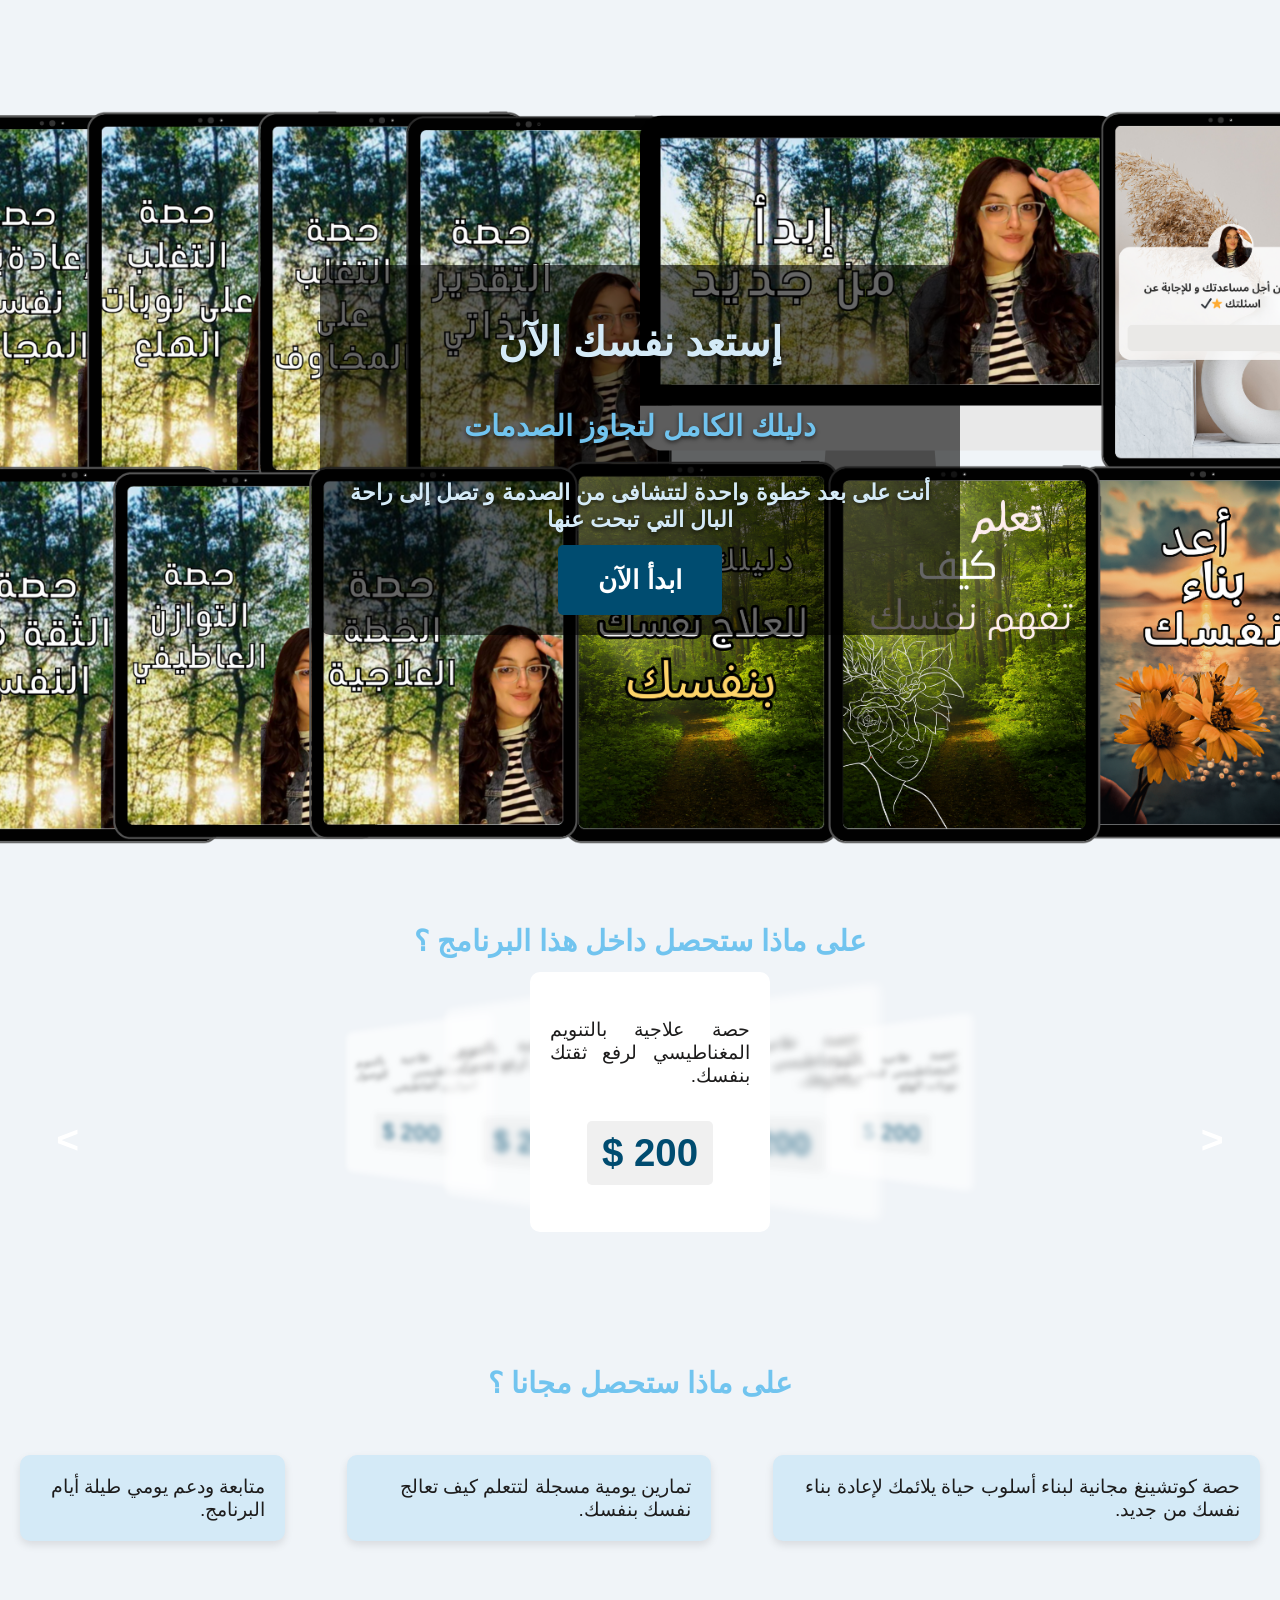
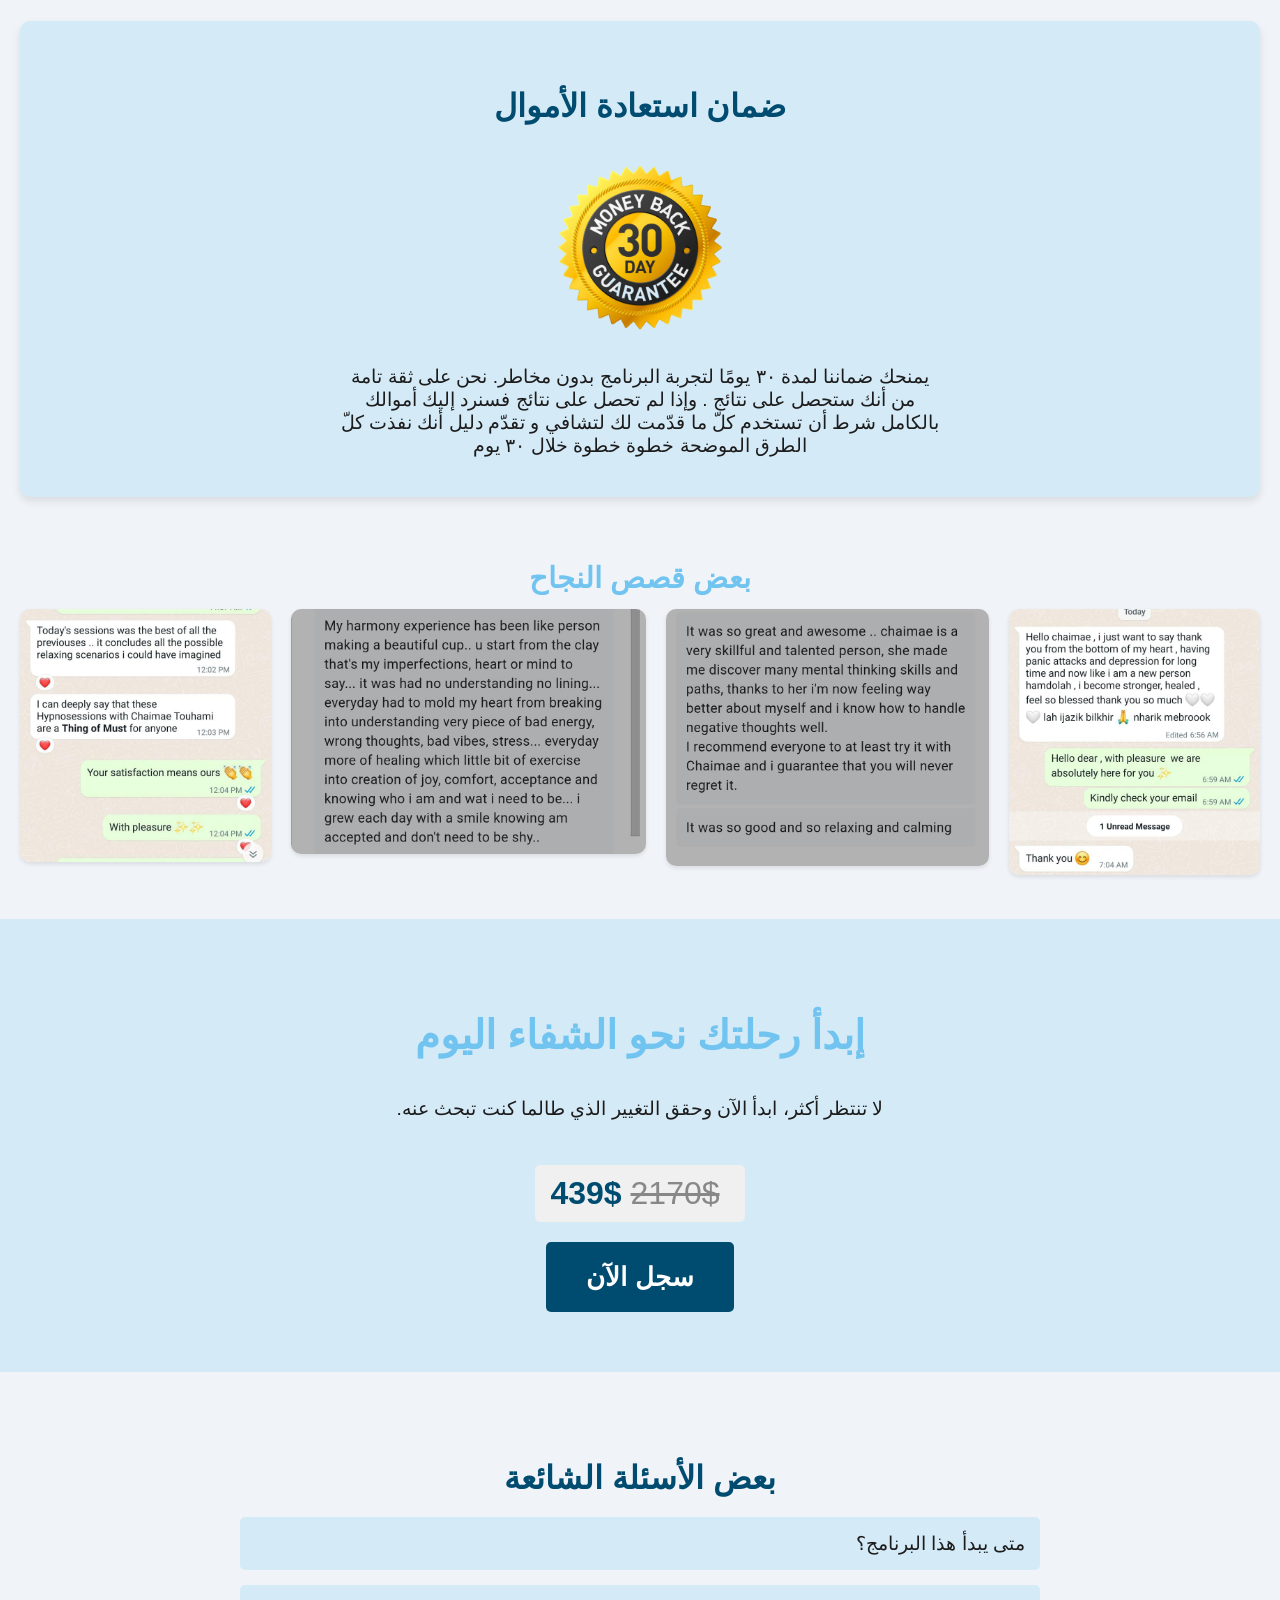
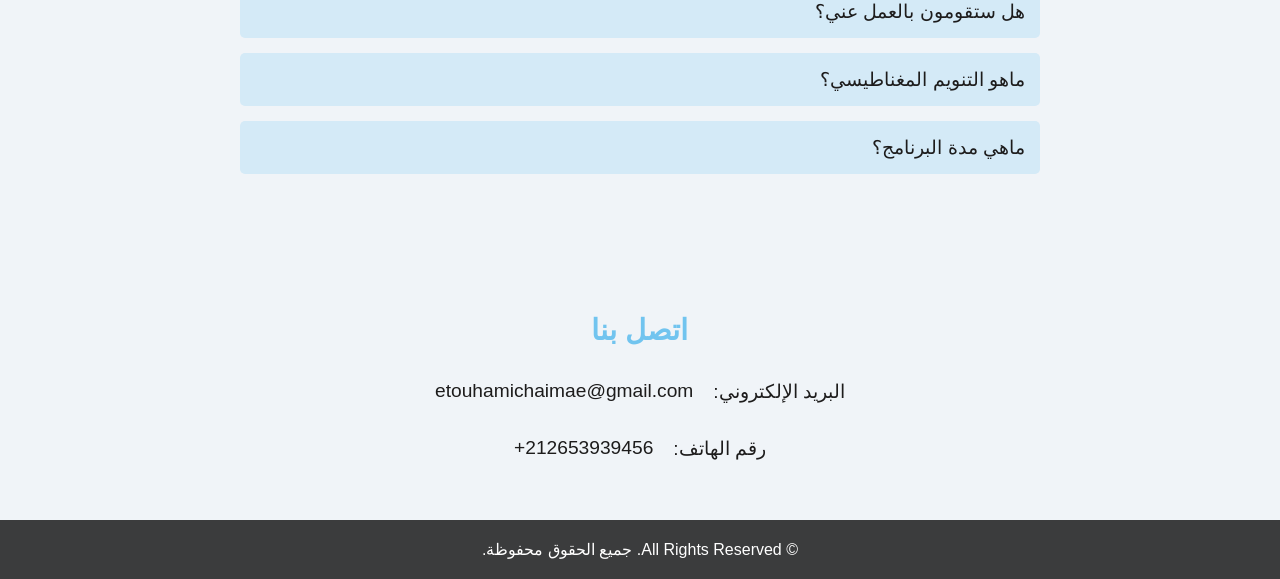
==== index.html @ 99db3d19 "Updated README with project details and live demo link and Renamed Main.html to index.html" ====
<!DOCTYPE html>
<html lang="ar">
<head>
    <meta charset="UTF-8">
    <meta name="viewport" content="width=device-width, initial-scale=1.0">
    <title>Hypnotherapy Website</title>
    <link rel="stylesheet" href="styles.css">
    <script src="script.js" defer></script>
</head>
<body>
    <!-- The Hero Section --> 
    <section  class="hero-section">
        <div class="hero-content">
            <h1>إستعد نفسك الآن</h1>
            <h2>دليلك الكامل لتجاوز الصدمات</h2>
            <h3>أنت على بعد خطوة واحدة لتتشافى من الصدمة و تصل إلى راحة البال التي تبحت عنها</h3>
            <button class="cta-button">ابدأ الآن</button>
        </div>
    </section>

    <!-- Programe Slides --> 

    <section class="content-section-slide">
        <h2>على ماذا ستحصل داخل هذا البرنامج ؟</h2>
        <div class="slider">
            <div class="item">
                <p>إستراتيجية علاجية مشخصة لك بناءا على متطلباتك و إحتياجاتك.</p>
                <div class="price-section">
                    <span class="price-value">150 $</span> 
                </div>
            </div>

            <div class="item">
                <p>تتعلم كيف تعالج نفسك بنفسك من خلال التمارين اليومية.</p>
                <div class="price-section">
                    <span class="free">200 $</span> 
                </div>
            </div>

            <div class="item">
                <p>التحرر من المشاعر السلبية و المشاكل النفسية.</p>
                <div class="price-section">
                    <span class="price-value">200 $</span> 
                </div>
            </div>

            <div class="item">
                <p>حصة علاجية بالتنويم المغناطيسي للوصول لتوازن العاطيفي.</p>
                <div class="price-section">
                    <span class="price-value">200 $</span> 
                </div>
            </div>

            <div class="item">
                <p>حصة علاجية بالتنويم المغناطيسي لرفع تقديرك الذاتي.</p>
                <div class="price-section">
                    <span class="price-value">200 $</span> 
                </div>
            </div>

            <div class="item">
                <p>حصة علاجية بالتنويم المغناطيسي لرفع ثقتك بنفسك.</p>
                <div class="price-section">
                    <span class="price-value">200 $</span> 
                </div>
            </div>

            <div class="item">
                <p>حصة علاجية بالتنويم المغناطيسي لتغلب على مخاوفك.</p>
                <div class="price-section">
                    <span class="price-value">200 $</span> 
                </div>
            </div>
 
            <div class="item">
                <p>حصة علاجية بالتنويم المغناطيسي للتغلب على نوبات الهلع.</p>
                <div class="price-section">
                    <span class="price-value">200 $</span> 
                </div>
            </div>

            <div class="item">
                <p>فهم نفسك ومشاعرك من خلال تقنية التدوين الموجه.</p>
                <div class="price-section">
                    <span class="price-value">120 $</span> 
                </div>
            </div>

            <div class="item">
                <p>زيادة وعيك الذاتي من خلال التتبع اليومي للصحتك النفسية.</p>
                <div class="price-section">
                    <span class="price-value">150 $</span> 
                </div>
            </div>

            <button id="next">&lt</button>
            <button id="prev">></button>
        </div>


    </section>

    <!-- Free giving Section  --> 
    <h2>على ماذا ستحصل مجانا ؟</h2>
    <section class="content-section">
        <div class="card">
            <div class="card-content">
                <spam>حصة كوتشينغ مجانية لبناء أسلوب حياة يلائمك لإعادة بناء نفسك من جديد.</spam>
            </div>
        </div>

        <div class="card">
            <div class="card-content">
                <spam>تمارين يومية مسجلة لتتعلم كيف تعالج نفسك بنفسك.</spam>
            </div>
        </div>

        <div class="card">
            <div class="card-content">
                <spam>متابعة ودعم يومي طيلة أيام البرنامج.</spam>
            </div>
        </div>
        
    </section>
    <script src="script.js" defer></script>

    <!-- Money Guarenty -->
    <section class="guarantee-section">
        <h2>ضمان استعادة الأموال</h2>
        <div class="guarantee-content">
            <img src="images/GuaranteeImage.png" alt="Money Back Guarantee">
            <p>يمنحك ضماننا لمدة ٣٠ يومًا لتجربة البرنامج بدون مخاطر. نحن على ثقة تامة من أنك ستحصل على نتائج . وإذا لم تحصل على نتائج فسنرد إليك أموالك بالكامل شرط أن تستخدم كلّ ما قدّمت لك لتشافي و تقدّم دليل أنك نفذت كلّ الطرق الموضحة خطوة خطوة خلال ٣٠ يوم</p>
        </div>
    </section>

    <!-- Success story section -->
    <section class="success-stories-section">
        <h2>بعض قصص النجاح</h2>
        <div class="stories-container">
            <div class="story">
                <img class="testimonial-image" src="images/Image1.jpeg" alt="Testimonial 1">
            </div>
            <div class="story">
                <img class="testimonial-image" src="images/Image2.jpeg" alt="Testimonial 2">
            </div>
            <div class="story">
                <img class="testimonial-image" src="images/Image3.jpeg" alt="Testimonial 3">
            </div>
            <div class="story">
                <img class="testimonial-image" src="images/Image4.jpeg" alt="Testimonial 4">
            </div>
        </div>
    </section>

    <!--  Call for action  Section --> 
    <section class="cta-section">
        <div class="cta-content">
            <h2>إبدأ رحلتك نحو الشفاء اليوم</h2>
            <p>لا تنتظر أكثر، ابدأ الآن وحقق التغيير الذي طالما كنت تبحث عنه.</p>
            <div class="price-section">
                <span class="original-price">2170$</span> 
                <span class="discounted-price">439$</span>
            </div>
            <button class="cta-button">سجل الآن</button>
        </div>
    </section>
    
    <!-- FaQ section -->
    <section class="faq-section">
        <h2>بعض الأسئلة الشائعة</h2>
        <aside class="faq-container">
            <div class="faq-item">
                <button class="faq-question">متى يبدأ هذا البرنامج؟</button>
                <div class="faq-answer">
                    <p>بمجرد اشتراكك معنا ستصلك معلومات الدخول لمحتوى البرنامج .</p>
                </div>
            </div>
            <div class="faq-item">
                <button class="faq-question"> هل ستقومون بالعمل عني؟</button>
                <div class="faq-answer">
                    <p> .سنساعدك على العلاج العميق والفعال وسنعطيك الخطوات والتمارين التي أنت بحاجة إليها وعليك تطبيق </p>
                </div>
            </div>
            <div class="faq-item">
                <button class="faq-question">ماهو التنويم المغناطيسي؟</button>
                <div class="faq-answer">
                    <p>أدات علاجية قوية يتم من خلالها إعادة برمجة عقلك الاواعي على العلاج العميق.</p>
                </div>
            </div>
            <div class="faq-item">
                <button class="faq-question">ماهي مدة البرنامج؟</button>
                <div class="faq-answer">
                    <p>على مدار ستة أسابيع سنعمل سويا على مساعدتك على التغلب على صدمتك النفسية إلى أن تصل إلا راحة البال و التوازن النفسي الذي تبحت عنه.
                    </p>
                </div>
            </div>
        </aside>
    </section>

    <!-- The contact informations -->
    <section class="contact-section">
        <h2>اتصل بنا</h2>
        <div class="contact-info">
            <div class="contact">
                <p>البريد الإلكتروني:</p> 
                <p>etouhamichaimae@gmail.com</p>
            </div>

            <div class="contact">
                <p> رقم الهاتف:   </p> 
                <p>    212653939456+    </p>
            </div>
        </div>
    </section>
    

    <!--  Foot page  -->
    <footer class="footer">
        <div class="footer-content">
            <p>© All Rights Reserved. جميع الحقوق محفوظة.</p>
        </div>
    </footer>
    
    
    
</body>
</html>
---- styles.css ----
:root {
    --background-light: #F0F4F8;
    --background-dark: #3B3C3D;
    --primary-light: #D4EAF7;
    --primary-dark: #00668C;
    --accent-light: #71C4EF;
    --accent-dark: #004C70;
    --text-light: #FFFFFF;
    --text-dark: #1D1C1C;
}

body {
    font-family: 'Arial', sans-serif;
    margin: 0;
    padding: 0;
    direction: rtl;
    text-align: right;
    background-color: var(--background-light);
    color: var(--text-dark);
}

.hero-section {
    background-image: url('images/HeroSectionImage.png');
    background-size: cover;
    background-position: center;
    height: 100vh;
    display: flex;
    align-items: center;
    justify-content: center;
    color: var(--text-light);
    text-shadow: 0 2px 4px rgba(0, 0, 0, 0.6);
}

.hero-content {
    max-width: 600px;
    padding: 20px;
    background: rgba(0, 0, 0, 0.6);
    border-radius: 10px;
    display: flex;
    flex-direction: column;
    align-items: center;
}

h1 {
    font-size: 2.5em;
    margin-bottom: 0.5em;
    color: var(--primary-light);
    text-align: center;
}

h2 {
    font-size: 1.8em;
    margin-bottom: 0.5em;
    color: var(--accent-light);
    text-align: center;
}

h3 {
    font-size: 1.4em;
    margin-bottom: 0.5em;
    color: var(--primary-light);
    text-align: center;
}

p {
    font-size: 1.2em;
    margin-bottom: 1em;
    color: var(--text-dark);
}

.whiteText{
    color:var(--text-light)
}

.cta-button {
    font-size: 1.2em;
    padding: 10px 20px;
    background-color: var(--primary-dark);
    border: none;
    border-radius: 5px;
    color: var(--text-light);
    cursor: pointer;
    text-decoration: none;
    transition: background-color 0.3s ease;
}

.cta-button:hover {
    background-color: var(--accent-dark);
}


/* Content section to style a basic list */
.content-section {
    padding: 40px 20px;
    background-color: var(--background-light);
    color: var(--text-dark);
    display: flex;
    justify-content: center;
    gap: 5%;
}

.content-section h2 {
    font-size: 2em;
    margin-bottom: 20px;
    color: var(--accent-dark);
}

.content-section ul {
    list-style-type: none;
    padding: 0;
}

.content-section ul li {
    font-size: 1.2em;
    margin-bottom: 10px;
    padding-left: 1.5em;
    position: relative;
}

.content-section ul li::before {
    content: '•';
    position: absolute;
    left: 0;
    color: var(--primary-dark);
    font-size: 1.5em;
}


/* Slide Section to give the slide effect to text */
.slider{
    position: relative;
    width: 100%;
    height: 370px;
    overflow: hidden;
}

.item{
    position: absolute;
    width: 200px;
    height: 220px;
    text-align: justify;
    background-color: #fff;
    border-radius: 10px;
    padding: 20px;
    transition: 0.5s;
    left: calc(50% - 110px);
    top: 0;

    display: flex;
    flex-direction: column;
    align-items: center;
    justify-content: center;
}

.price-section {
    display: flex; /* Align items in a row */
    align-items: center; /* Center vertically */
    background-color: #f0f0f0; /* Light background */
    padding: 10px 15px;
    border-radius: 5px; /* Rounded corners */
    margin-top: 15px; /* Add some space above the price */
}

.price-value {
    font-size: 1.2em;
    font-weight: bold;
    color: var(--accent-dark); 
}

.price-section.free { 
    background-color: #e0ffe0; /* A light green background for "Free" */
}

#next , #prev{
    position: absolute;
    top: 40%;
    color:#fff;
    background-color: transparent;
    border: none;
    font-size: xxx-large;
    font-family: monospace;
    font-weight: bold;
    left: 50px;
}

#next {
    left: unset;
    right: 50px;
} 


/* Card Section to make the text look like a card */
.card {
    background-color: var(--primary-light);
    border-radius: 10px;
    padding: 20px;
    margin-bottom: 20px;
    box-shadow: 0 4px 8px rgba(0, 0, 0, 0.1);
}

.card-content {
    color: var(--text-dark);
    font-size: 1.2em;
}

.card-content h3 {
    margin: 0;
    color: var(--accent-light);
    font-size: 1.5em;
}

/*   Money Guarenty back */
.guarantee-section {
    padding: 40px 20px;
    background-color: var(--primary-light);
    color: var(--text-dark);
    text-align: center;
    border-radius: 10px;
    box-shadow: 0 4px 8px rgba(0, 0, 0, 0.1);
    margin: 20px;
}

.guarantee-section h2 {
    font-size: 2em;
    margin-bottom: 20px;
    color: var(--accent-dark);
}

.guarantee-content {
    display: flex;
    flex-direction: column;
    align-items: center;
}

.guarantee-content img {
    max-width: 200px;
    margin-bottom: 20px;
}

.guarantee-content p {
    font-size: 1.2em;
    max-width: 600px;
    margin: 0 auto;
    color: var(--text-dark);
}

/*  Success stories section */
/* styles.css */
.success-stories-section {
    text-align: center;
    padding: 20px;
}

.stories-container {
    display: flex;
    justify-content: center;
    gap: 20px;
}

.testimonial-image {
    max-width: 100%;
    height: auto;
    border-radius: 10px;
    box-shadow: 0 2px 4px rgba(0, 0, 0, 0.1);
}


/* Questions section */
.faq-section {
    padding: 40px 20px;
    background-color: var(--background-light);
    color: var(--text-dark);
    margin: 20px 0;
    text-align: center;
}

.faq-section h2 {
    font-size: 2em;
    margin-bottom: 20px;
    color: var(--accent-dark);
}

.faq-container {
    display: flex;
    flex-direction: column;
    align-items: center;
}

.faq-item {
    width: 100%;
    max-width: 800px;
    margin-bottom: 10px;
}

.faq-question {
    width: 100%;
    background-color: var(--primary-light);
    color: var(--text-dark);
    border: none;
    padding: 15px;
    text-align: right;
    font-size: 1.2em;
    cursor: pointer;
    transition: background-color 0.3s;
    border-radius: 5px;
    margin-bottom: 5px;
}

.faq-question:hover {
    background-color: var(--primary-dark);
    color: var(--text-light);
}

.faq-answer {
    display: none;
    background-color: var(--background-light);
    border: 1px solid var(--primary-dark);
    border-radius: 5px;
    padding: 15px;
    text-align: right;
    font-size: 1em;
}

.faq-answer p {
    margin: 0;
}

/* Call for action Section */
.cta-section {
    background-color: var(--primary-light);
    color: var(--text-light);
    text-align: center;
    padding: 60px 20px;
    margin: 20px 0;
}

.cta-content {
    display: flex;
    flex-direction: column;
    justify-content: center;
    align-items: center;
    max-width: 800px;
    margin: 0 auto;
}

.cta-section h2 {
    font-size: 2.5em;
    margin-bottom: 20px;
    color: var(--accent-light);
}

.cta-section p {
    font-size: 1.2em;
    margin-bottom: 30px;
}

.cta-button {
    font-size: 1.6em;
    padding: 20px 40px;
    max-width: 200px;
    background-color: var(--accent-dark);
    border: none;
    border-radius: 5px;
    color: var(--text-light);
    cursor: pointer;
    transition: background-color 0.3s ease;
    text-decoration: none;
    font-weight: bold;
}

.cta-button:hover {
    background-color: var(--accent-light);
}

.price-section {
    display: inline-block; /* Place the prices side-by-side */
    font-size: 2em;
    margin-bottom: 20px;
}

.original-price {
    text-decoration: line-through; /* Strikethrough for original price */
    color: #888; /* Grey color for original price */
    margin-right: 10px;
}

.discounted-price {
    font-weight: bold;
    color: var(--accent-dark); /* Use your accent color for prominence */
}

/* Foot note */
.footer {
    background-color: var(--background-dark);
    color: var(--text-light);
    text-align: center;
    padding: 20px 0;
    position: relative;
    bottom: 0;
    width: 100%;
}

.footer-content {
    max-width: 1200px;
    margin: 0 auto;
    padding: 0 20px;
}

.footer p {
    margin: 0;
    font-size: 1em;
    color: var(--text-light);
}


/* Contct Section */

.contact-section {
    padding: 40px 20px;
    background-color: var(--background-light);
    color: var(--text-dark);
    text-align: center;
    margin: 20px 0;
}

.contact-info {
    display: flex;
    flex-direction: column;
    align-items: center;
    gap: 15px; /* Add spacing between contact details */
}

.contact-info p {
    font-size: 1.2em;
    margin-bottom: 0;
}

.contact{
    display: flex;
    flex-direction: row; 
    gap:20px;
}


@media (max-width: 768px) {

    h1 {
        font-size: 1.6em;
    }
    
    h2 {
        font-size: 1.3em;
    }
    
    h3 {
        font-size: 1em;
    }
    
    p {
        font-size: 0.8em;
    }

    #next , #prev{
        color:var(--accent-light);
        background-color: transparent;
    }

    .content-section {
        display: flex;
        flex-direction: column;
    }

    .message-container {
        display: flex;
        flex-direction: column;
    }

    .message{
        width: auto;
    }
    


    
    .hero-section {
        height: auto; /* Remove fixed height for hero section */
    }

    .hero-content {
        padding: 15px;
    }

    .card {
        margin-bottom: 15px;
    }

    .message {
        font-size: 0.8em;
    }

    .faq-question {
        font-size: 1em;
    }

    .faq-answer {
        font-size: 0.8em;
    }

    .cta-section {
        padding: 30px 10px;
    }

    .price-section {
        font-size: 1.5em;
    }

    .footer {
        padding: 5px 0;
    }
}
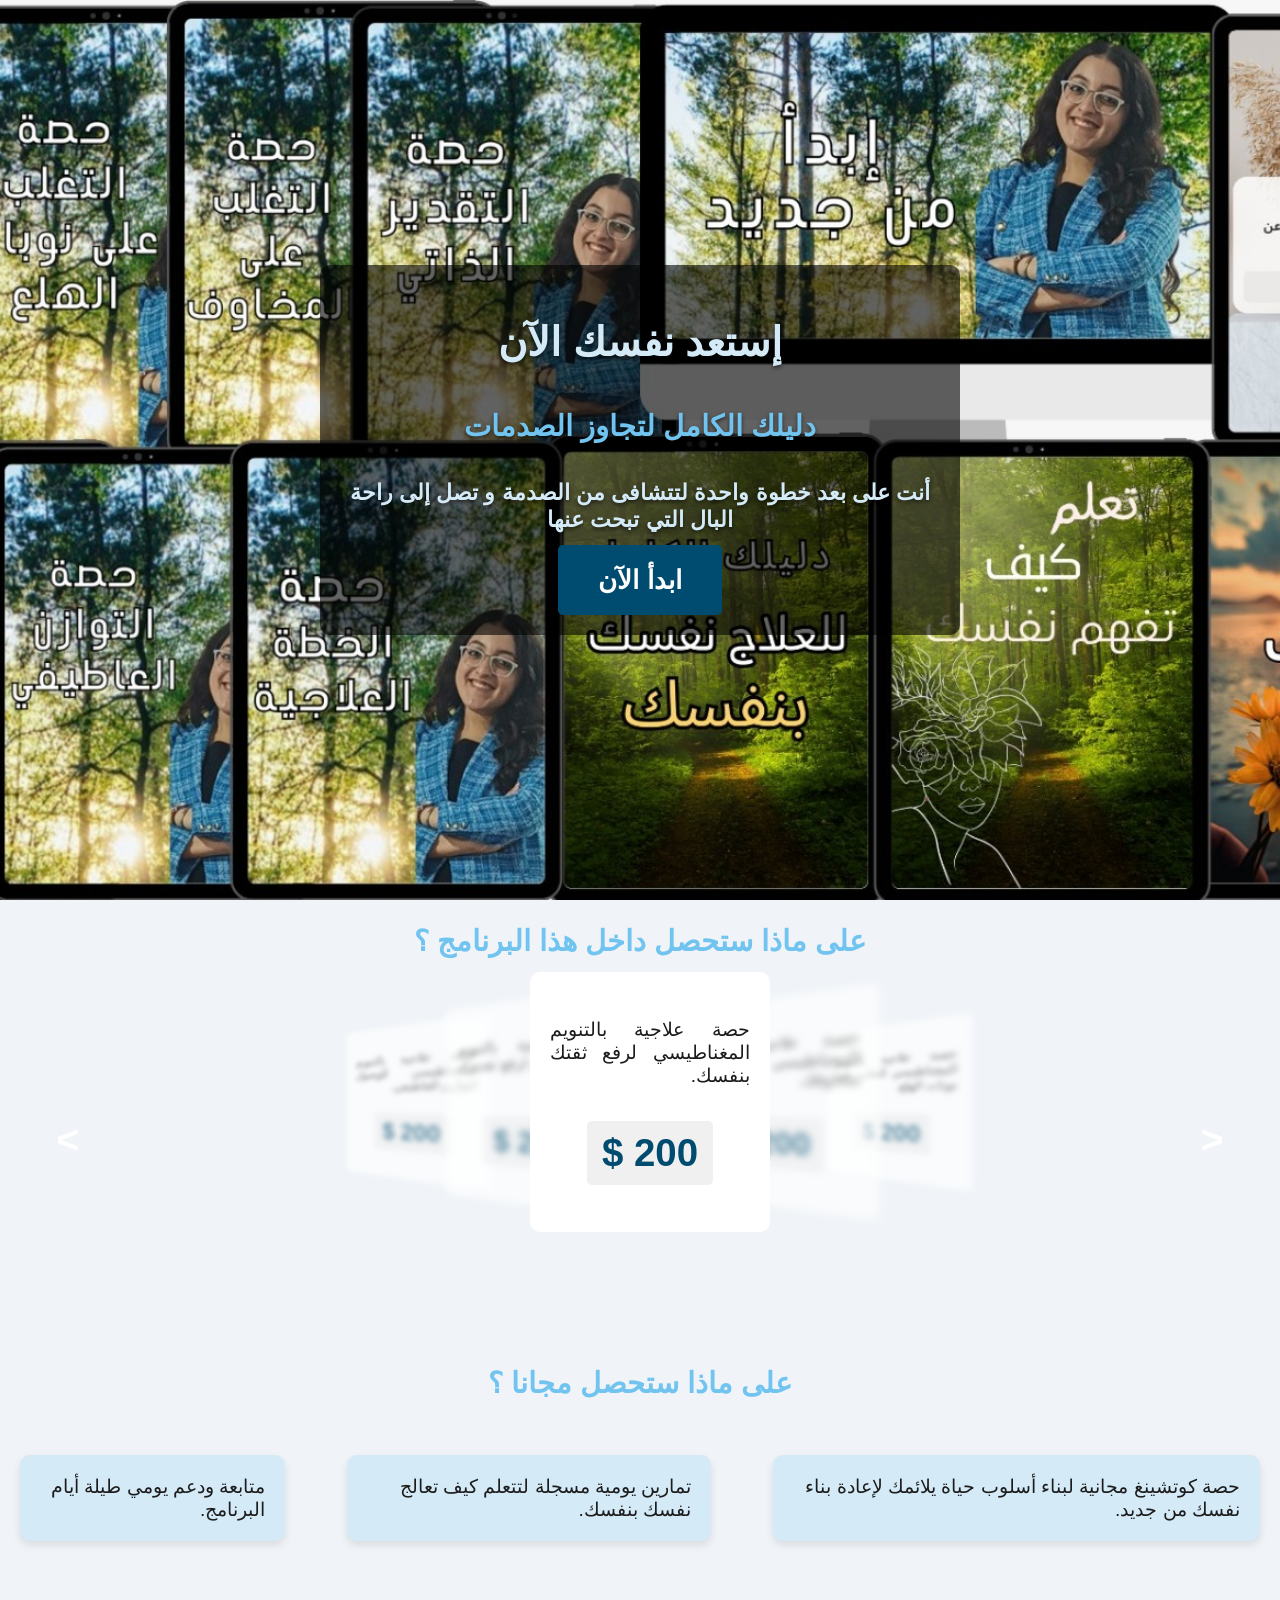
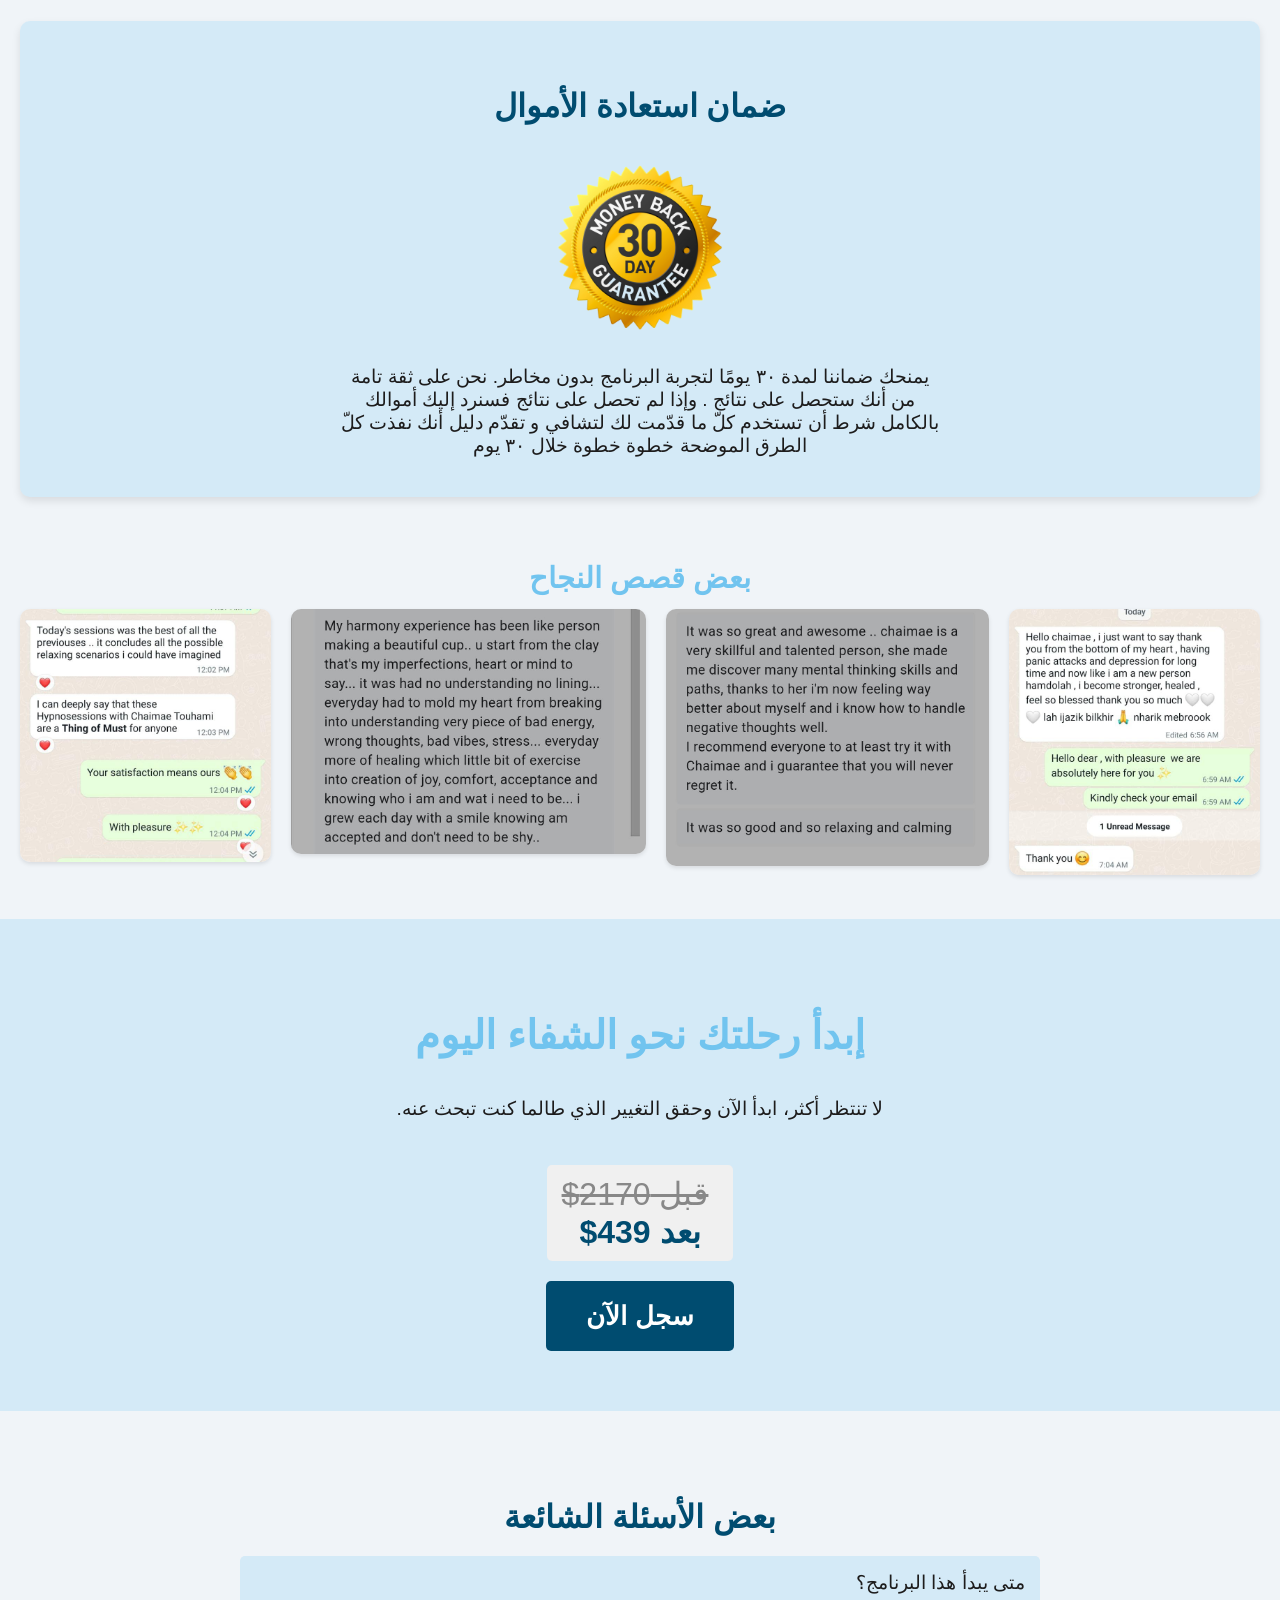
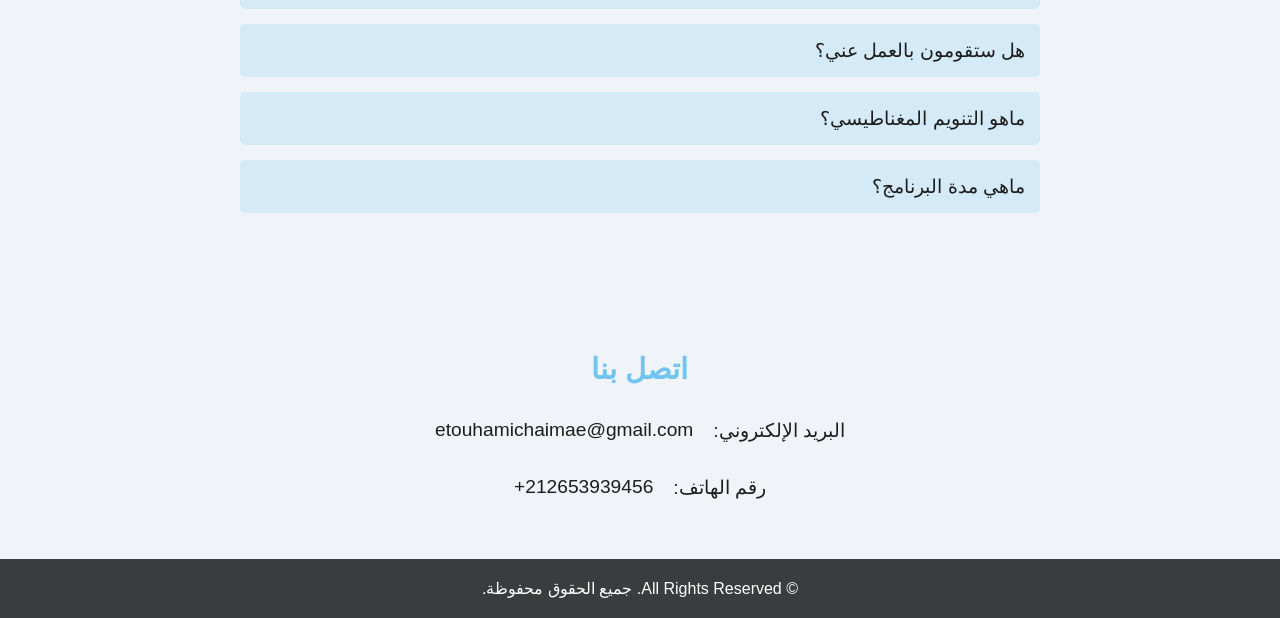
==== commit 93d17d0f: "Some generale updates and fixes based on the client request like : make the butyon work , better pri" ====
--- a/index.html
+++ b/index.html
@@ -158,8 +158,8 @@
             <h2>إبدأ رحلتك نحو الشفاء اليوم</h2>
             <p>لا تنتظر أكثر، ابدأ الآن وحقق التغيير الذي طالما كنت تبحث عنه.</p>
             <div class="price-section">
-                <span class="original-price">2170$</span> 
-                <span class="discounted-price">439$</span>
+                <span class="original-price">قبل 2170$</span> 
+                <span class="discounted-price"> بعد 439$ </span>
             </div>
             <button class="cta-button">سجل الآن</button>
         </div>
--- a/styles.css
+++ b/styles.css
@@ -174,6 +174,7 @@
 #next , #prev{
     position: absolute;
     top: 40%;
+    z-index: 1; 
     color:#fff;
     background-color: transparent;
     border: none;
@@ -373,7 +374,8 @@
 }
 
 .price-section {
-    display: inline-block; /* Place the prices side-by-side */
+    display: flex;
+    flex-direction: column; /* Place the prices side-by-side */
     font-size: 2em;
     margin-bottom: 20px;
 }
@@ -470,13 +472,14 @@
         flex-direction: column;
     }
 
-    .message-container {
+    .stories-container {
         display: flex;
         flex-direction: column;
     }
 
-    .message{
-        width: auto;
+    .contact{
+        flex-direction: column;
+        gap: 0;
     }
     
 
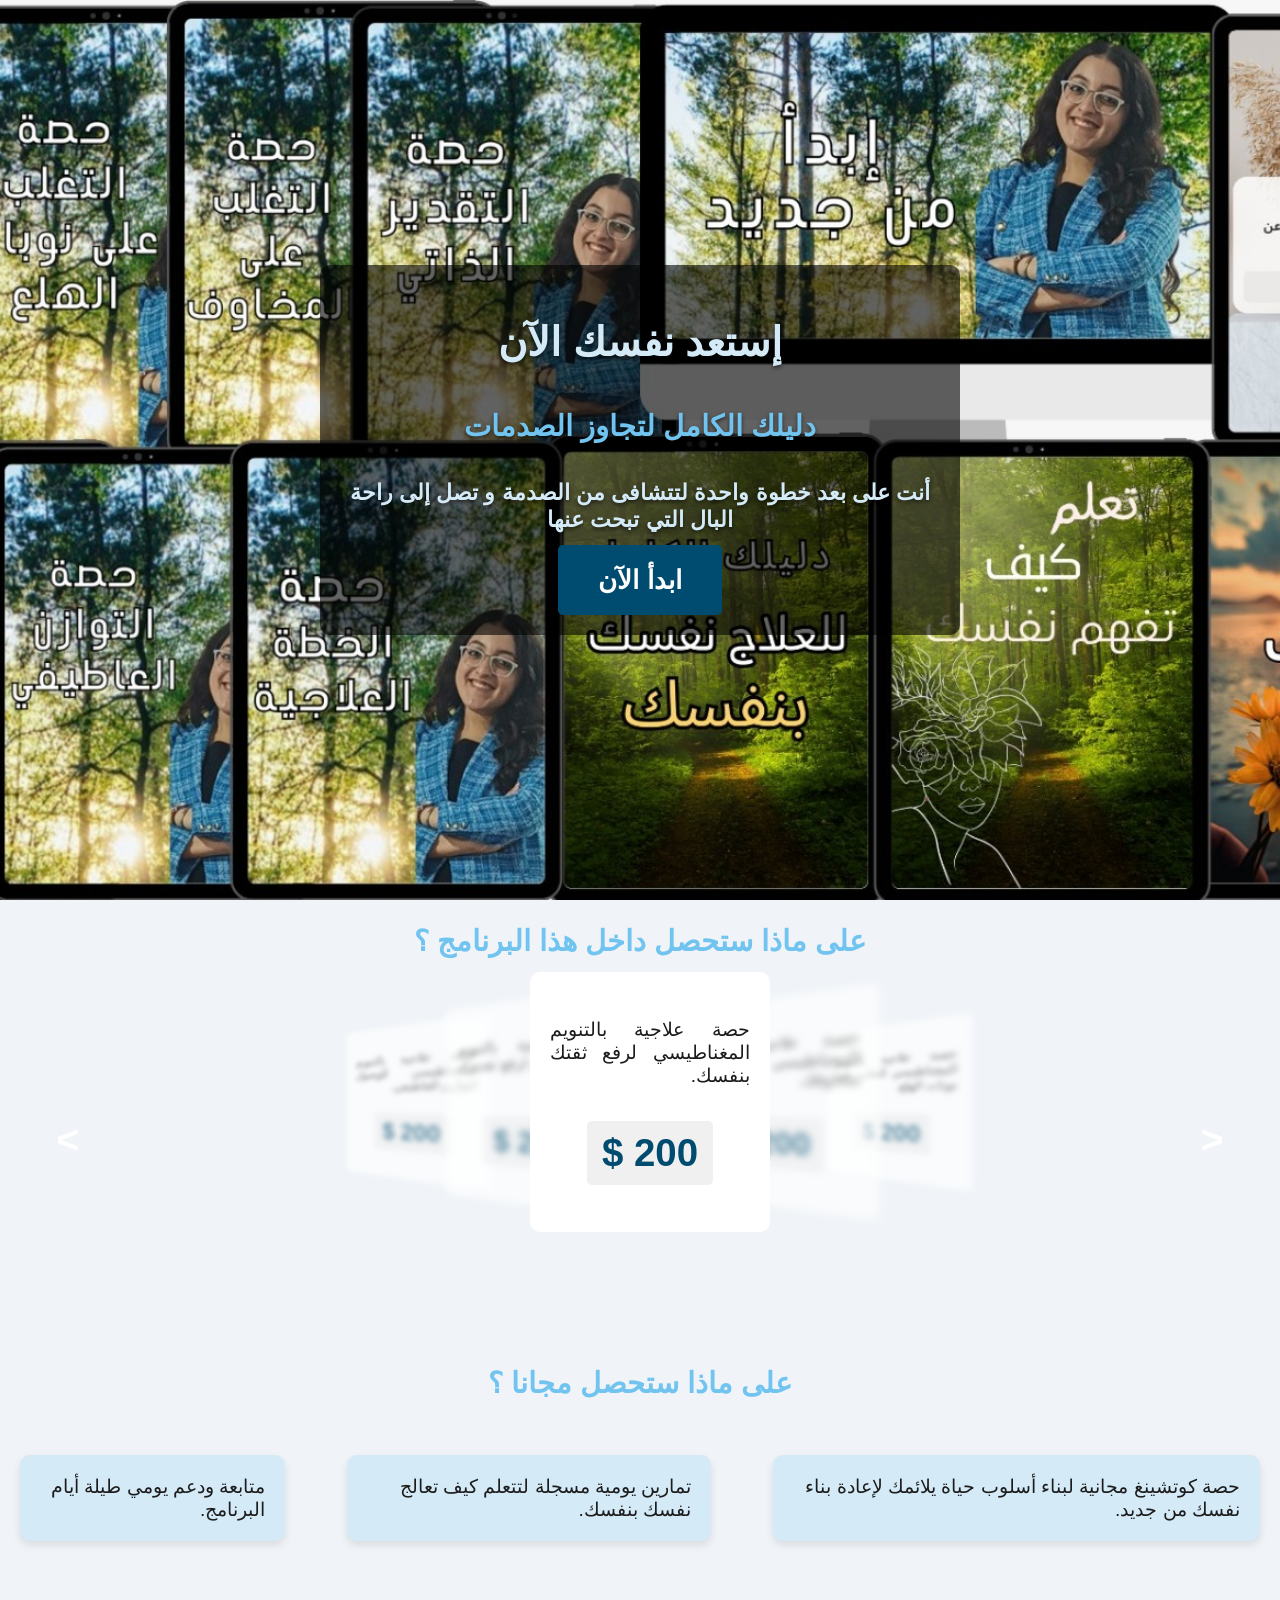
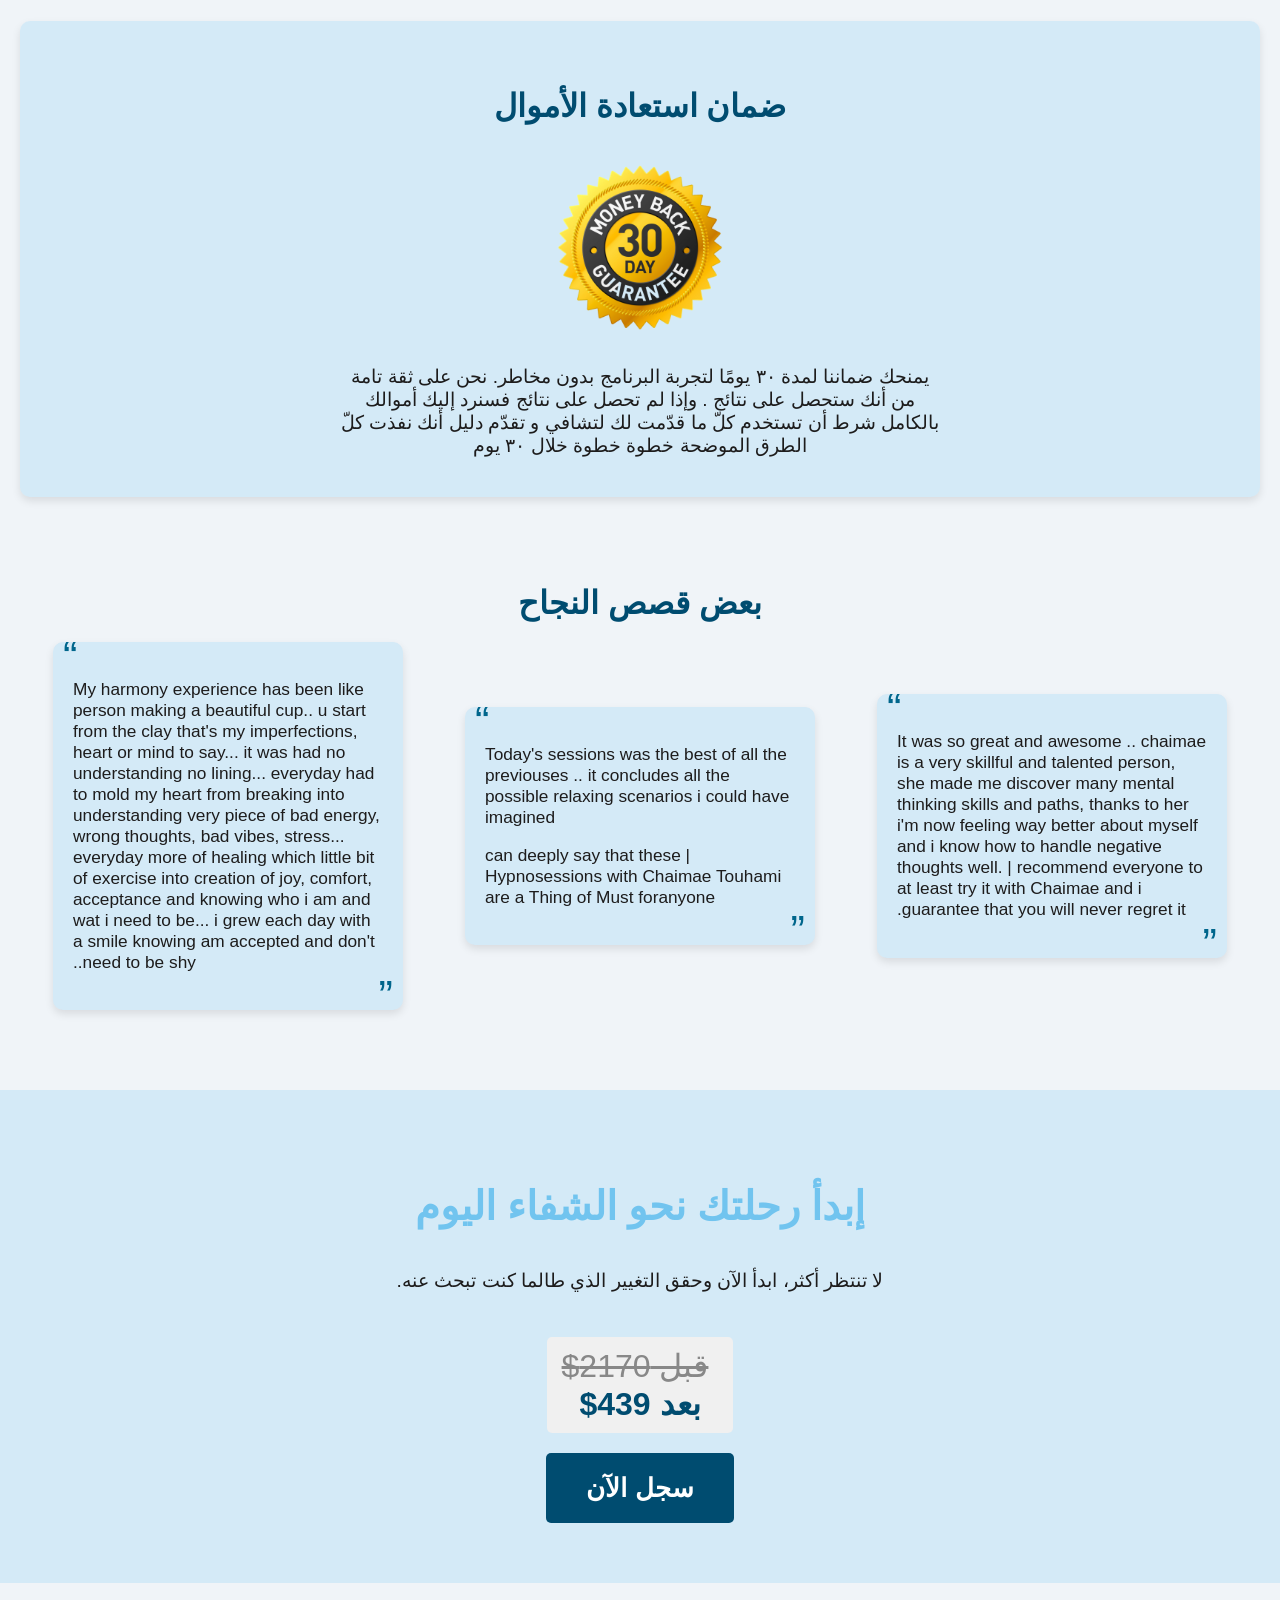
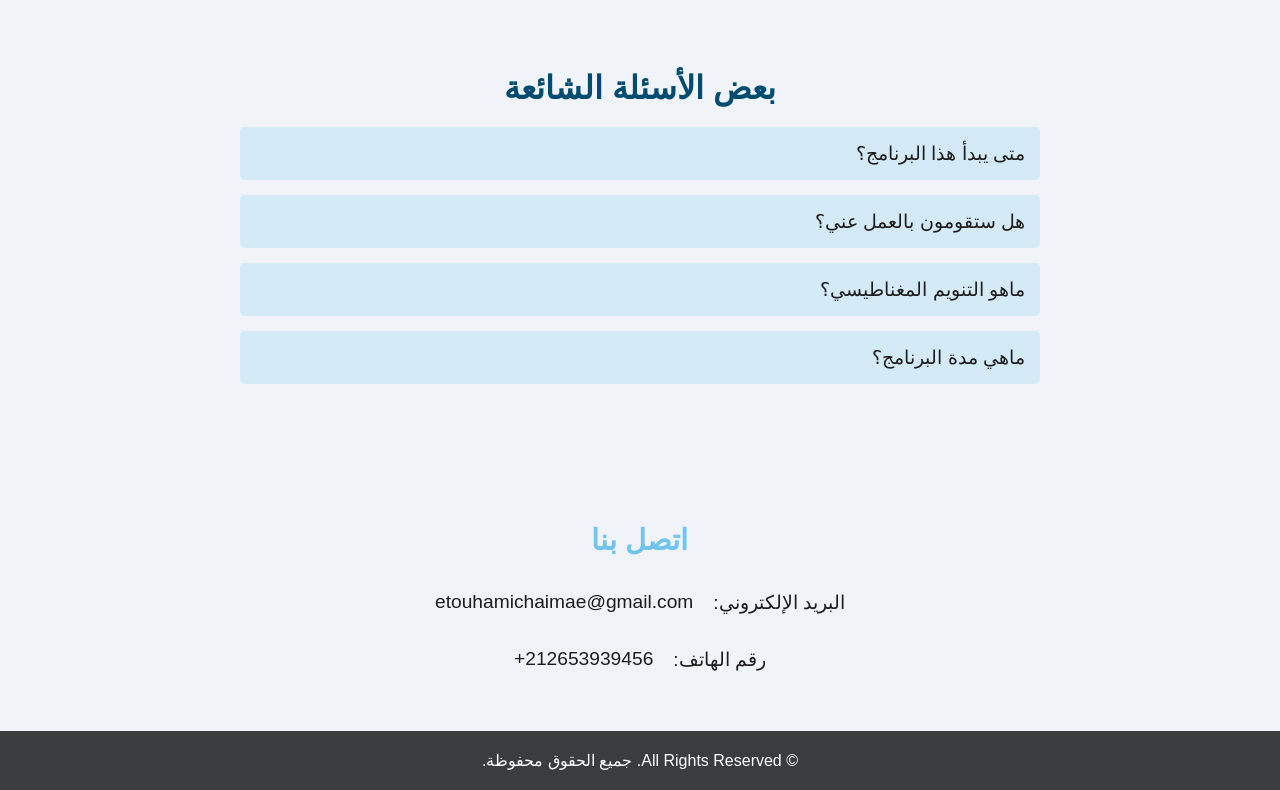
==== commit 5904d8b7: "Changed the success stories from images to quote like blocks" ====
--- a/index.html
+++ b/index.html
@@ -136,18 +136,41 @@
     <!-- Success story section -->
     <section class="success-stories-section">
         <h2>بعض قصص النجاح</h2>
-        <div class="stories-container">
-            <div class="story">
-                <img class="testimonial-image" src="images/Image1.jpeg" alt="Testimonial 1">
-            </div>
-            <div class="story">
-                <img class="testimonial-image" src="images/Image2.jpeg" alt="Testimonial 2">
-            </div>
-            <div class="story">
-                <img class="testimonial-image" src="images/Image3.jpeg" alt="Testimonial 3">
-            </div>
-            <div class="story">
-                <img class="testimonial-image" src="images/Image4.jpeg" alt="Testimonial 4">
+        <div class="message-container">
+            <div class="message">
+                <p>It was so great and awesome .. chaimae is a
+                    very skillful and talented person, she made
+                    me discover many mental thinking skills and
+                    paths, thanks to her i'm now feeling way
+                    better about myself and i know how to
+                    handle negative thoughts well.
+                    
+                    | recommend everyone to at least try it with
+                    Chaimae and i guarantee that you will never
+                    regret it.</p>
+            </div>
+            <div class="message">
+                <p>Today's sessions was the best of all the
+                    previouses .. it concludes all the possible
+                    relaxing scenarios i could have imagined</p>
+                <p>| can deeply say that these
+                    Hypnosessions with Chaimae Touhami
+                    are a Thing of Must foranyone</p>
+            </div>
+            <div class="message">
+                <p>My harmony experience has been like person
+                    making a beautiful cup.. u start from the
+                    clay that's my imperfections, heart or mind
+                    to say... it was had no understanding no
+                    lining... everyday had to mold my heart from
+                    breaking into understanding very piece of
+                    bad energy, wrong thoughts, bad vibes,
+                    stress... everyday more of healing which
+                    little bit of exercise into creation of joy,
+                    comfort, acceptance and knowing who i am
+                    and wat i need to be... i grew each day with a
+                    smile knowing am accepted and don't need
+                    to be shy..</p>
             </div>
         </div>
     </section>
--- a/styles.css
+++ b/styles.css
@@ -248,21 +248,58 @@
 /*  Success stories section */
 /* styles.css */
 .success-stories-section {
-    text-align: center;
+    padding: 40px 20px;
+    background-color: var(--background-light);
+    color: var(--text-dark);
+    text-align: center;
+    margin: 20px 0;
+}
+
+.success-stories-section h2 {
+    font-size: 2em;
+    margin-bottom: 20px;
+    color: var(--accent-dark);
+}
+
+.message-container {
+    left: 5%;
+    display: flex;
+    flex-direction: row;
+    align-items: center;
+    justify-content: center;
+    gap : 5%;
+}
+
+.message {
+    width : 25%;
+    background-color: var(--primary-light);
+    border-radius: 10px;
     padding: 20px;
-}
-
-.stories-container {
-    display: flex;
-    justify-content: center;
-    gap: 20px;
-}
-
-.testimonial-image {
-    max-width: 100%;
-    height: auto;
-    border-radius: 10px;
-    box-shadow: 0 2px 4px rgba(0, 0, 0, 0.1);
+    margin-bottom: 20px;
+    box-shadow: 0 4px 8px rgba(0, 0, 0, 0.1);
+    max-width: 600px;
+    text-align: left;
+    position: relative;
+    font-size: 0.9em;
+    color: var(--text-dark);
+}
+
+.message::before {
+    content: "“";
+    font-size: 3em;
+    position: absolute;
+    top: -10px;
+    left: 10px;
+    color: var(--primary-dark);
+}
+
+.message::after {
+    content: "”";
+    font-size: 3em;
+    position: absolute;
+    bottom: -10px;
+    right: 10px;
+    color: var(--primary-dark);
 }
 
 
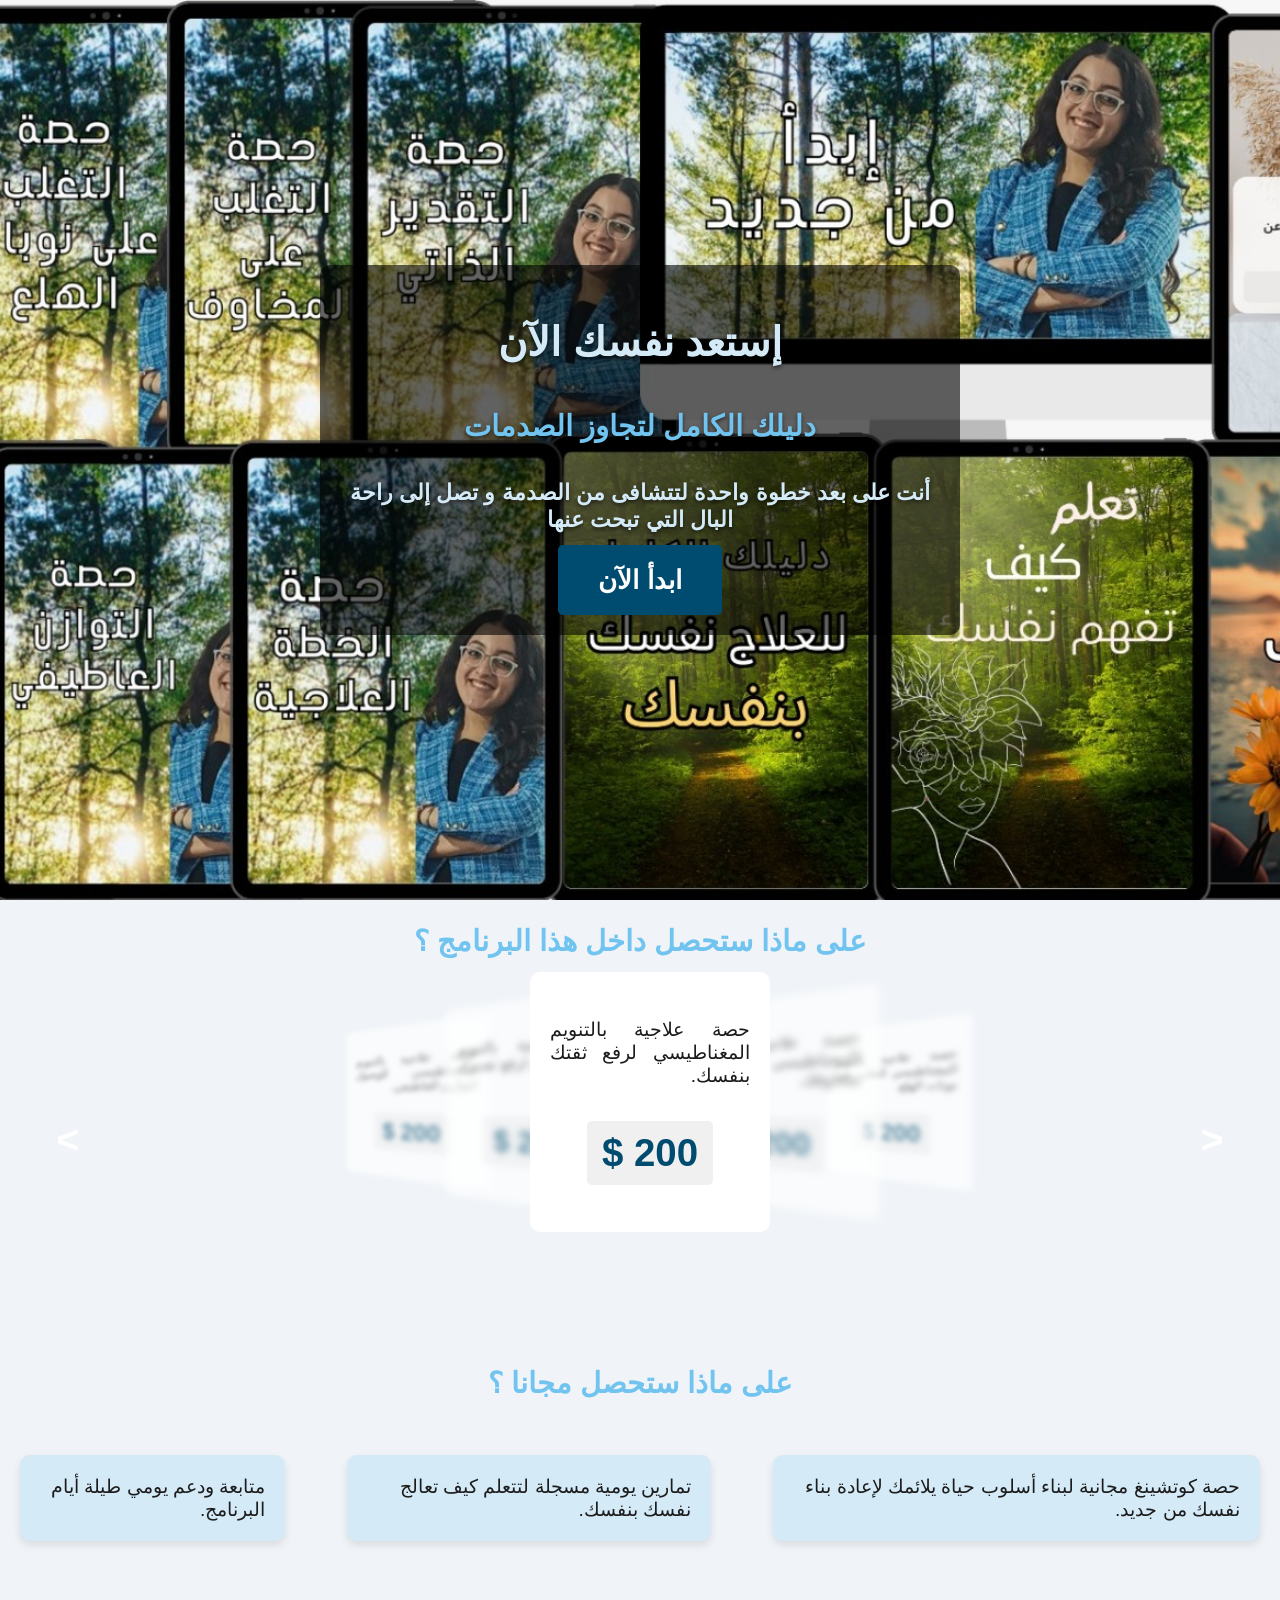
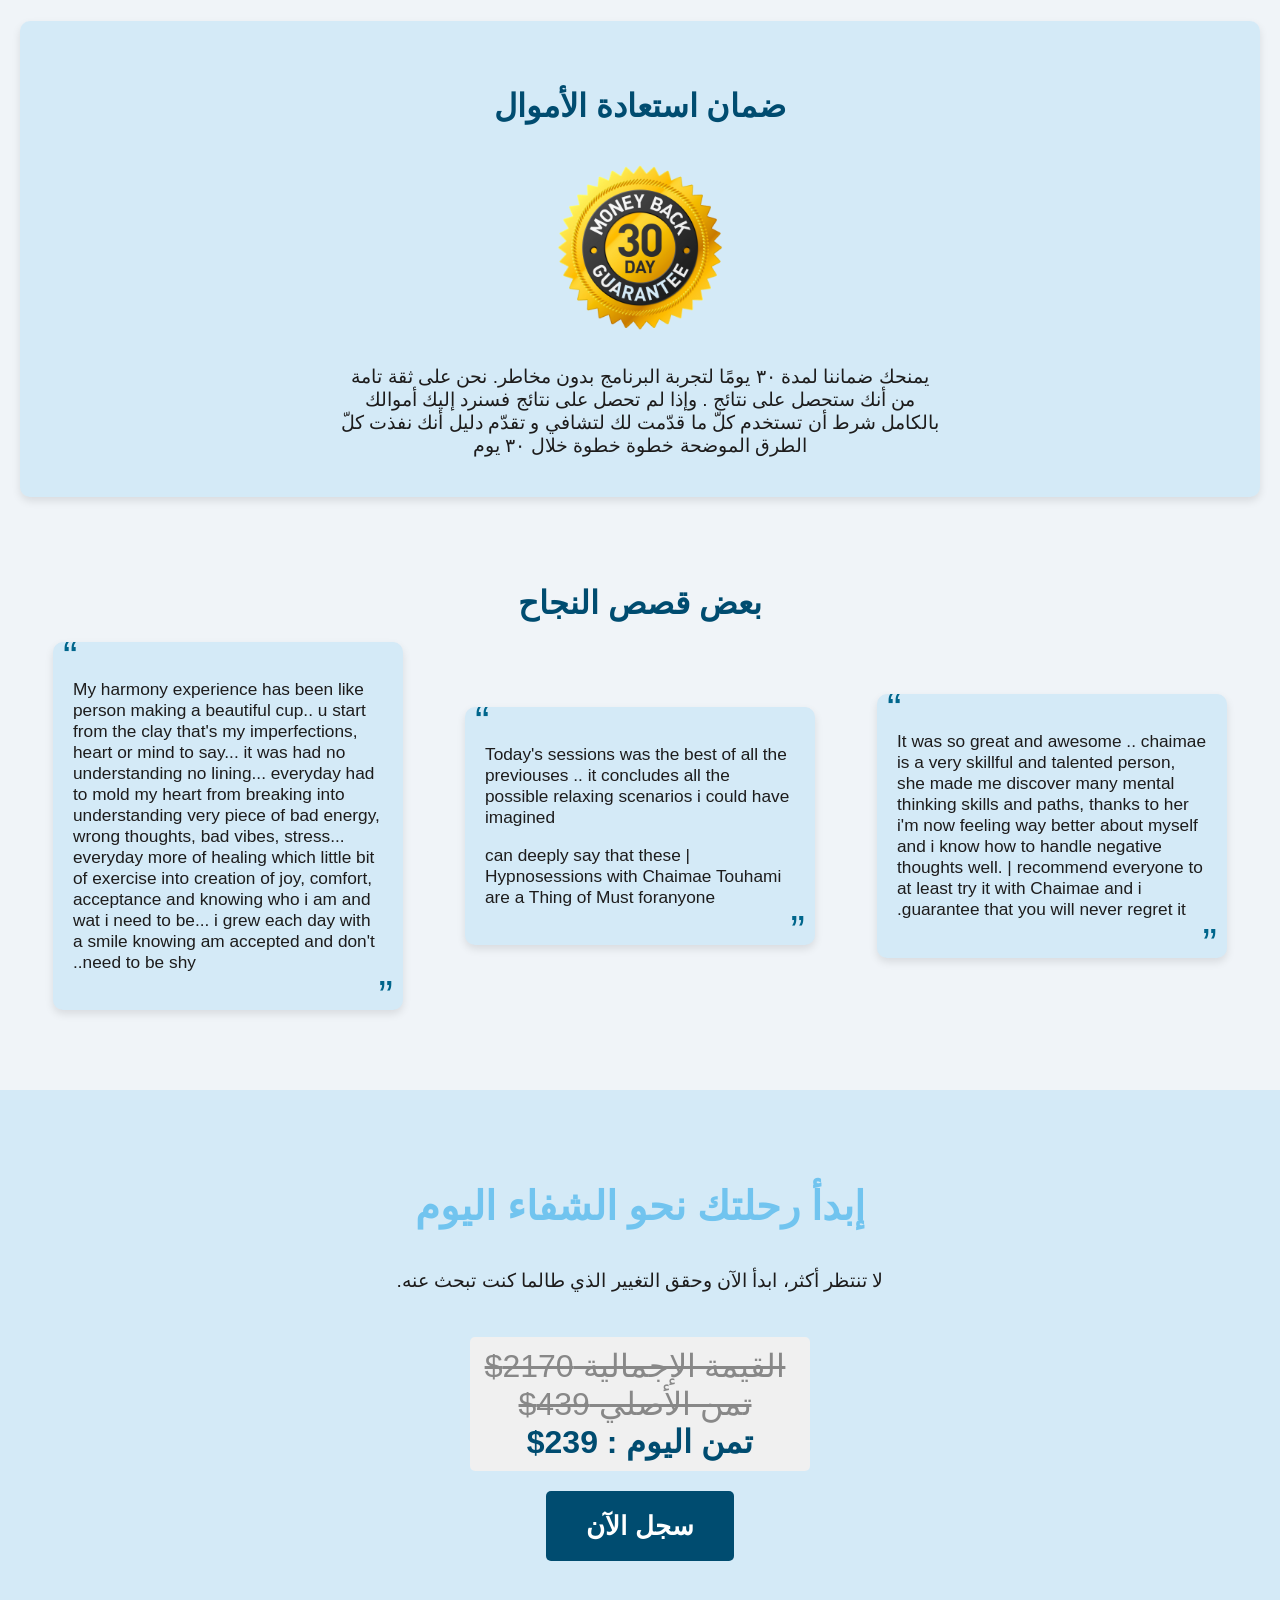
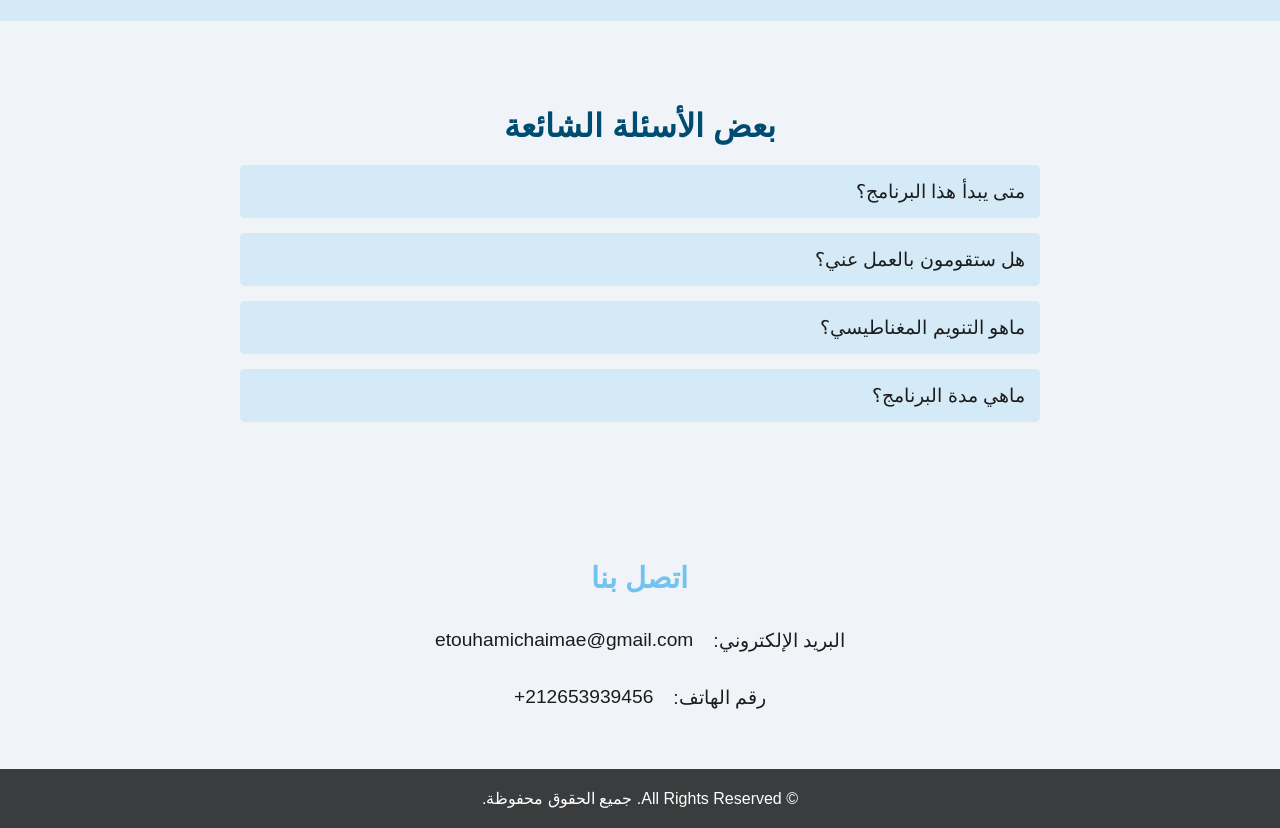
==== commit 3fa6edd5: "Limited offer update" ====
--- a/index.html
+++ b/index.html
@@ -181,8 +181,9 @@
             <h2>إبدأ رحلتك نحو الشفاء اليوم</h2>
             <p>لا تنتظر أكثر، ابدأ الآن وحقق التغيير الذي طالما كنت تبحث عنه.</p>
             <div class="price-section">
-                <span class="original-price">قبل 2170$</span> 
-                <span class="discounted-price"> بعد 439$ </span>
+                <span class="original-price"> القيمة الإجمالية 2170$</span> 
+                <span class="original-price"> تمن الأصلي 439$ </span>
+                <span class="discounted-price">تمن اليوم : 239$ </span>
             </div>
             <button class="cta-button">سجل الآن</button>
         </div>
--- a/styles.css
+++ b/styles.css
@@ -509,18 +509,19 @@
         flex-direction: column;
     }
 
-    .stories-container {
+    .contact{
+	display: flex;
+	flex-direction : column;
+    }
+
+    .message-container {
         display: flex;
         flex-direction: column;
     }
 
-    .contact{
-        flex-direction: column;
-        gap: 0;
-    }
-    
-
-
+    .message{
+        width: auto;
+    }
     
     .hero-section {
         height: auto; /* Remove fixed height for hero section */
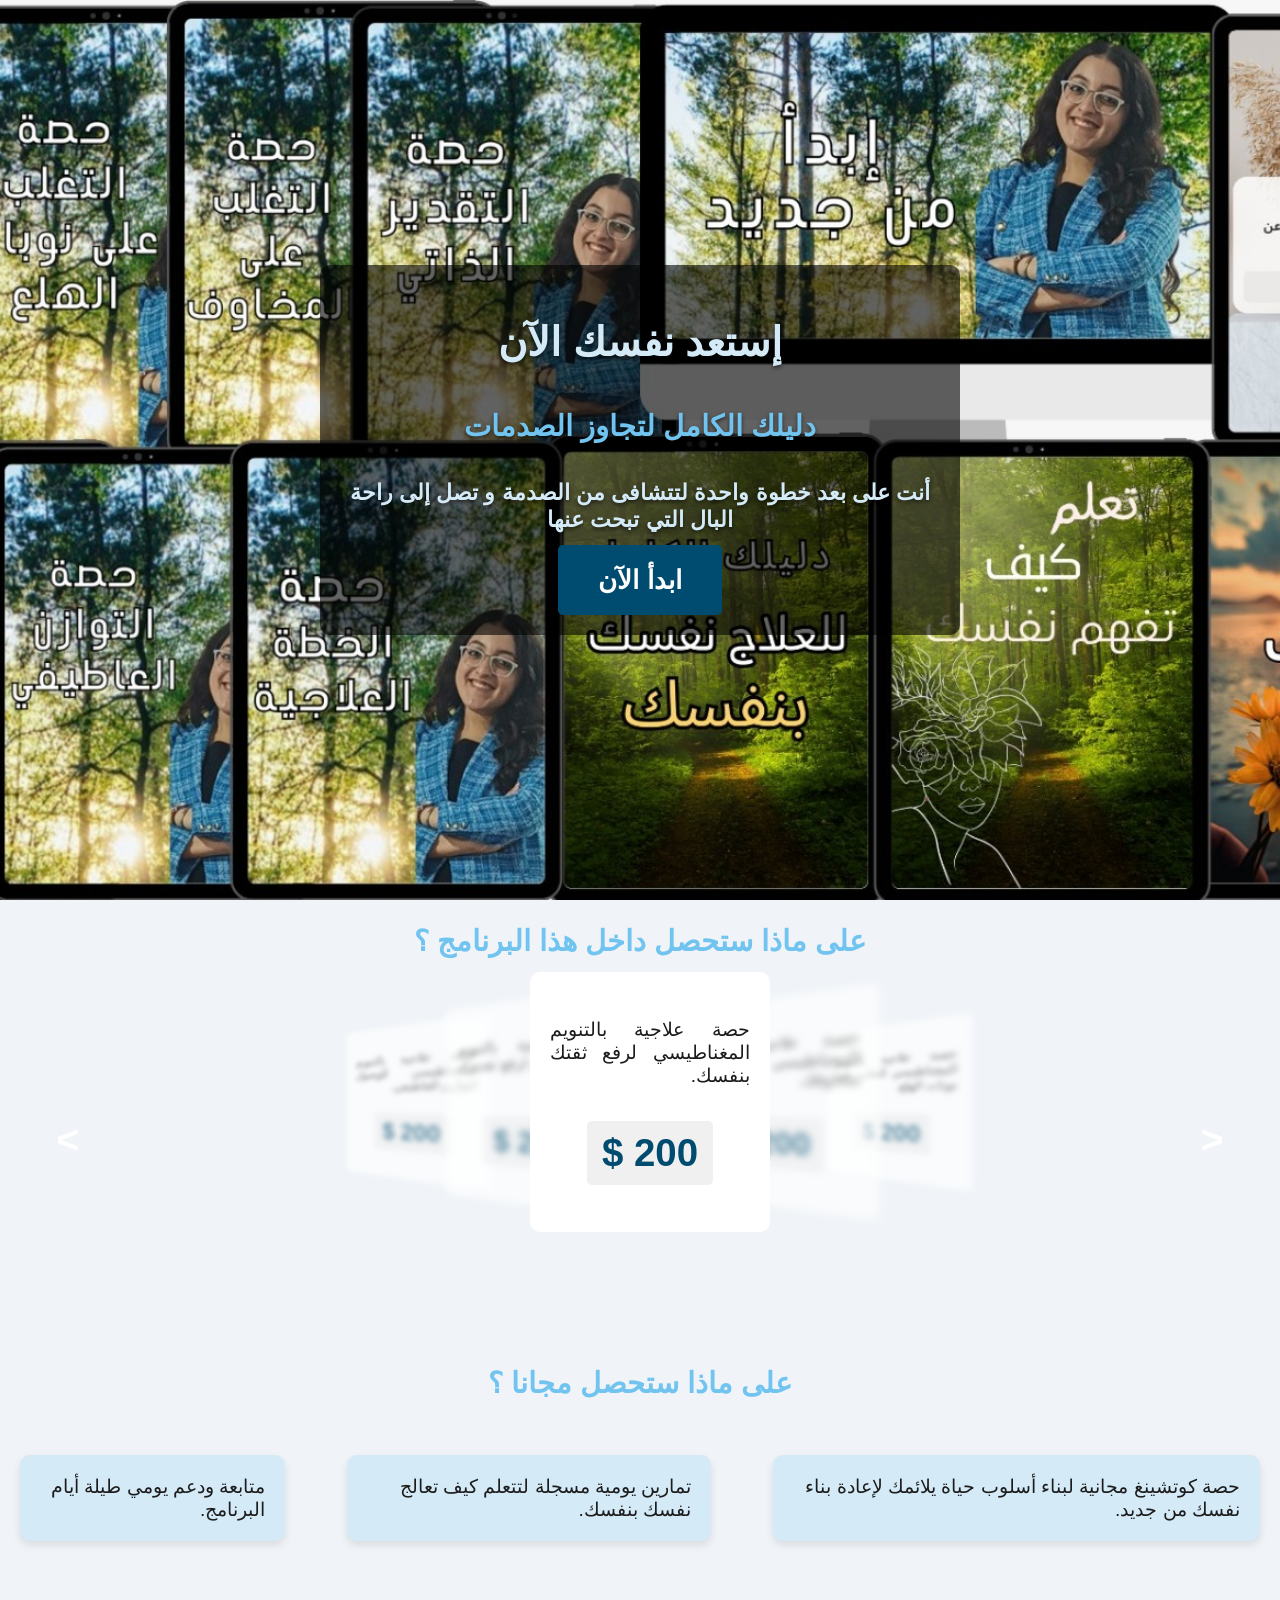
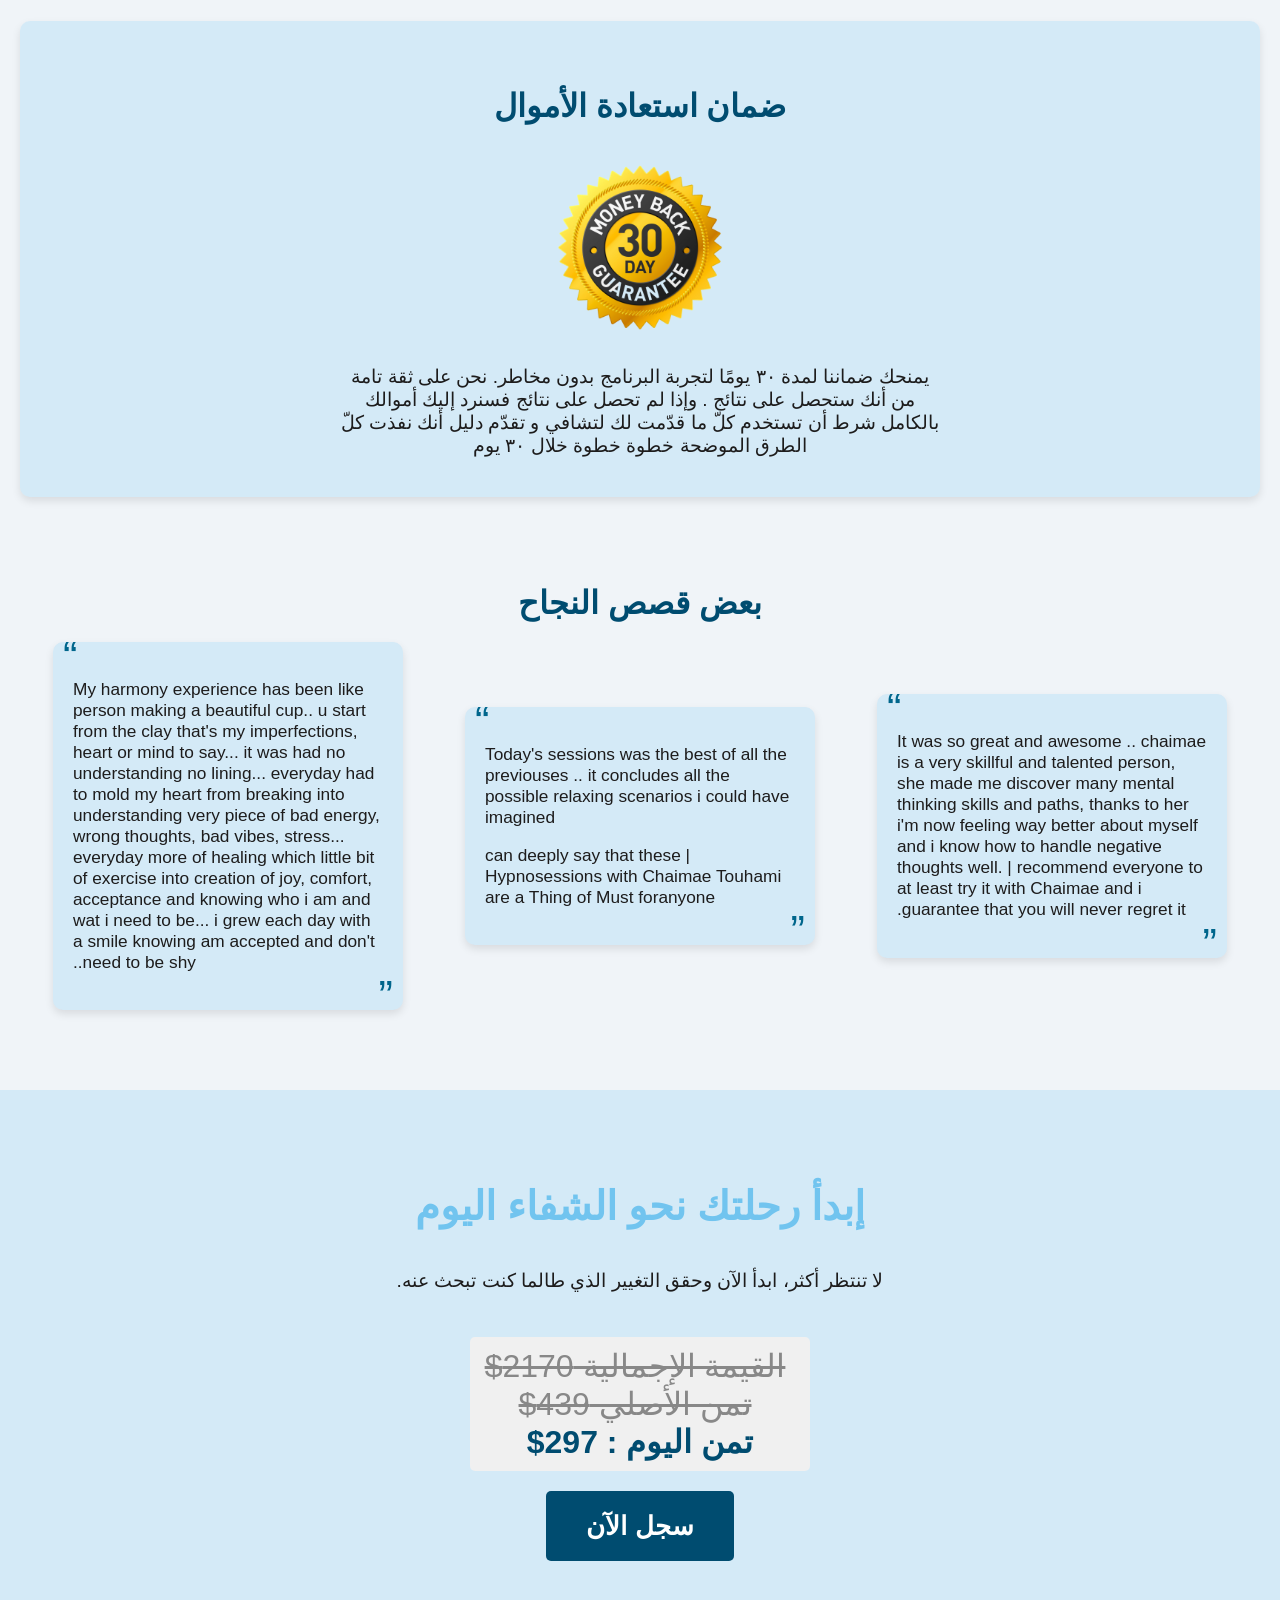
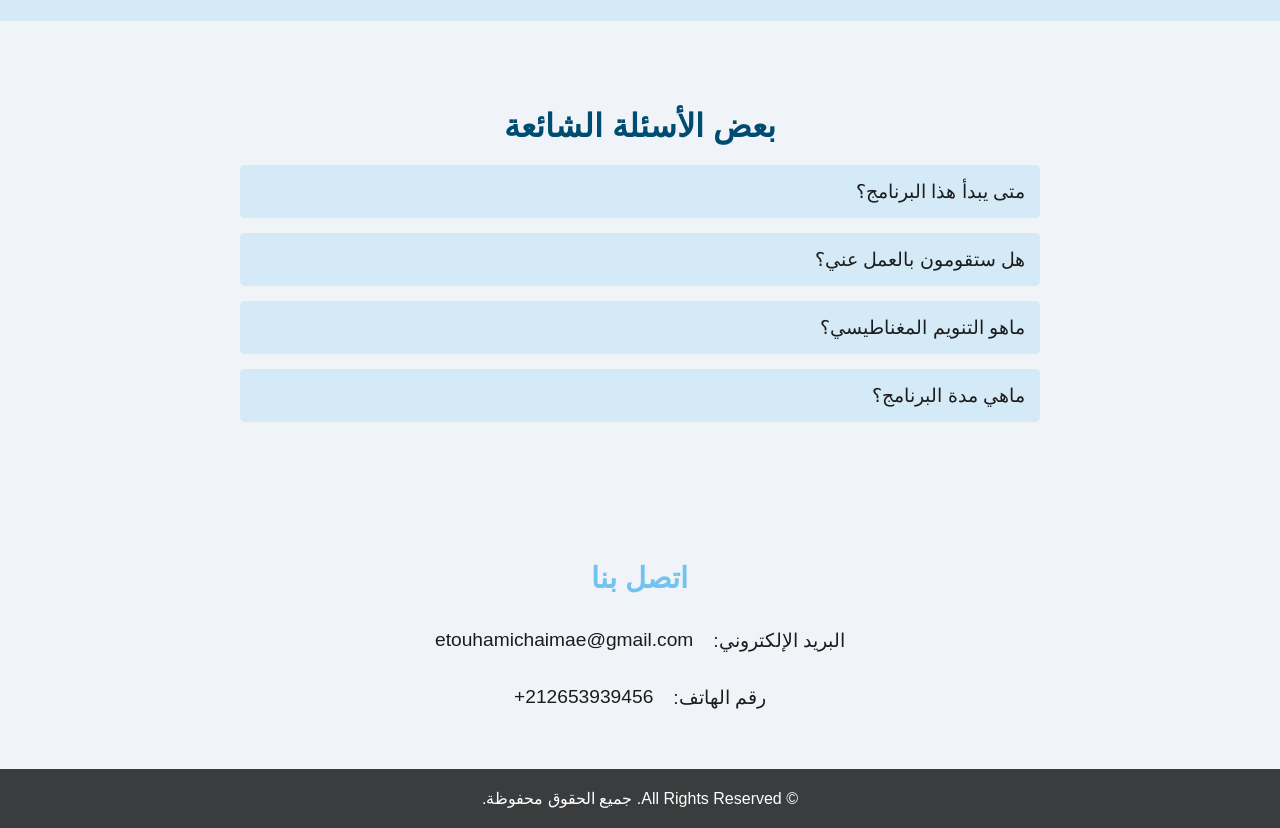
==== commit 6329abce: "Price change" ====
--- a/index.html
+++ b/index.html
@@ -183,7 +183,7 @@
             <div class="price-section">
                 <span class="original-price"> القيمة الإجمالية 2170$</span> 
                 <span class="original-price"> تمن الأصلي 439$ </span>
-                <span class="discounted-price">تمن اليوم : 239$ </span>
+                <span class="discounted-price">تمن اليوم : 297$ </span>
             </div>
             <button class="cta-button">سجل الآن</button>
         </div>
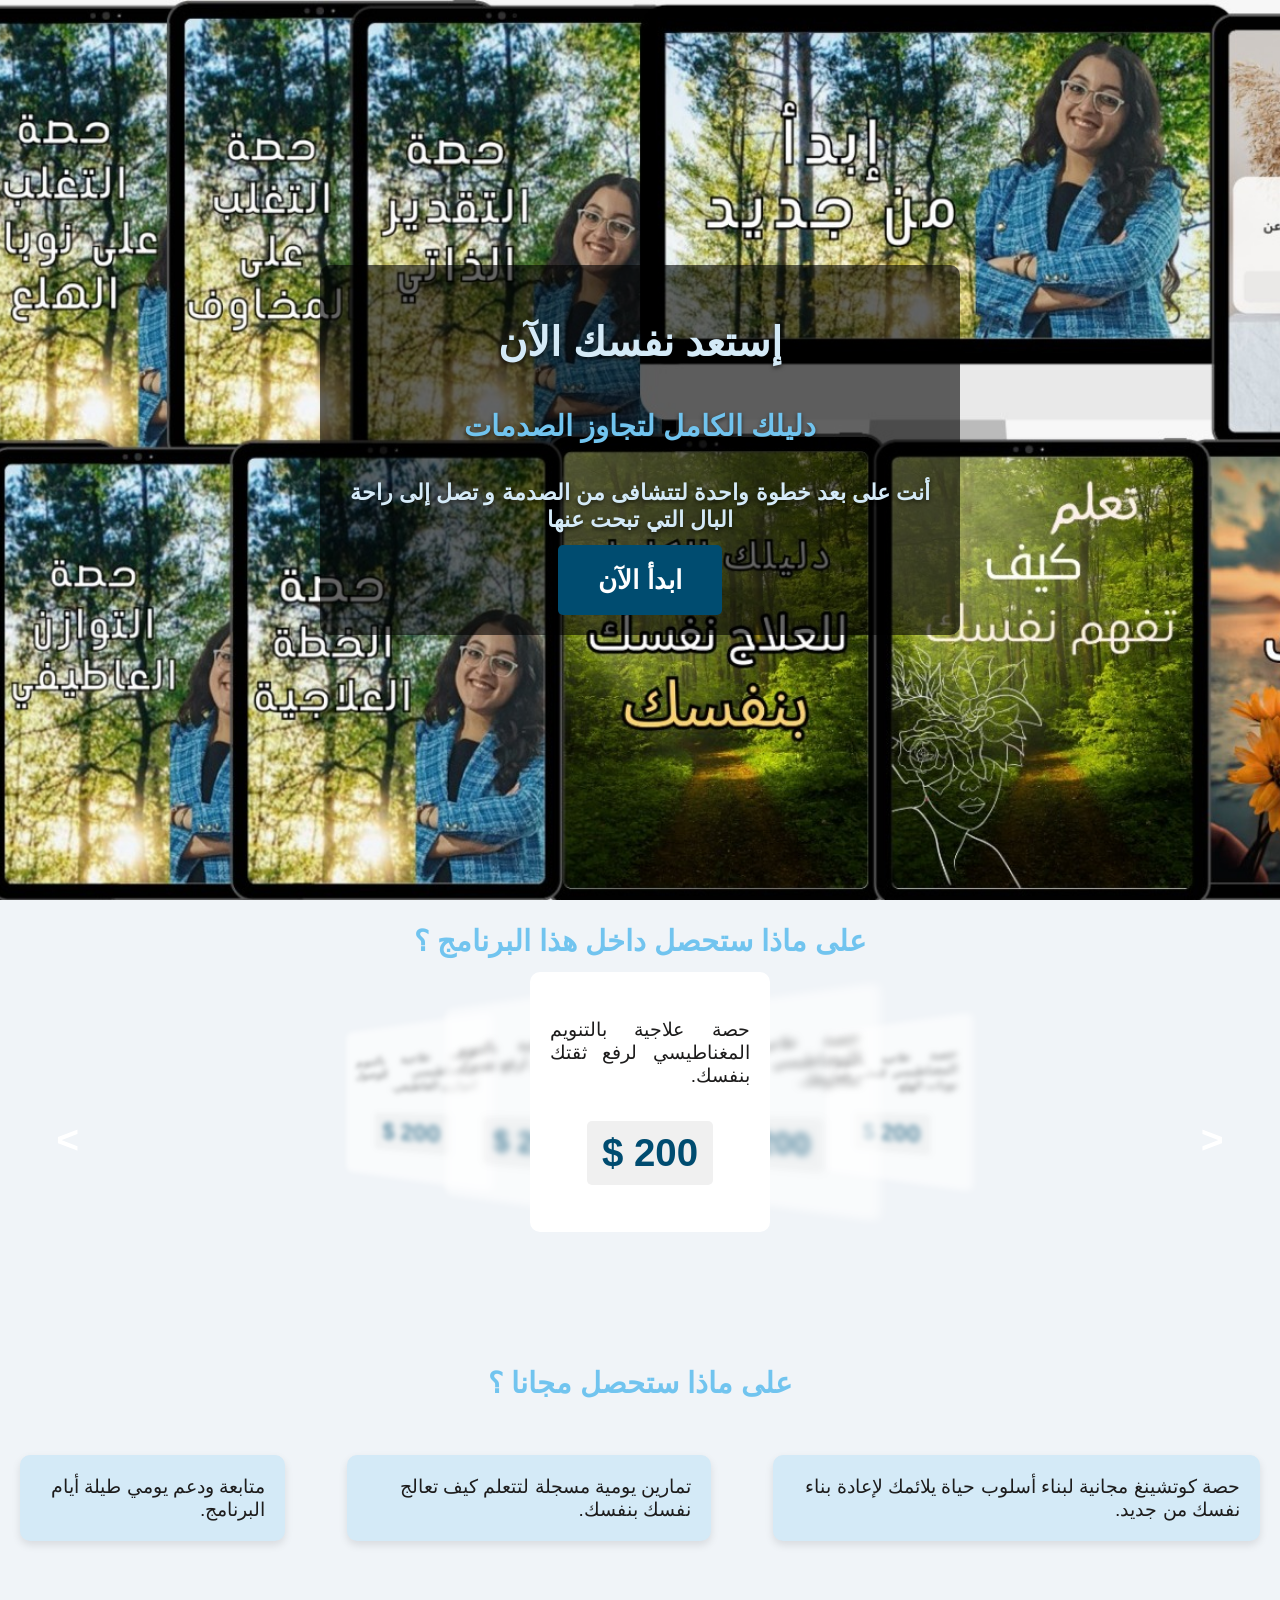
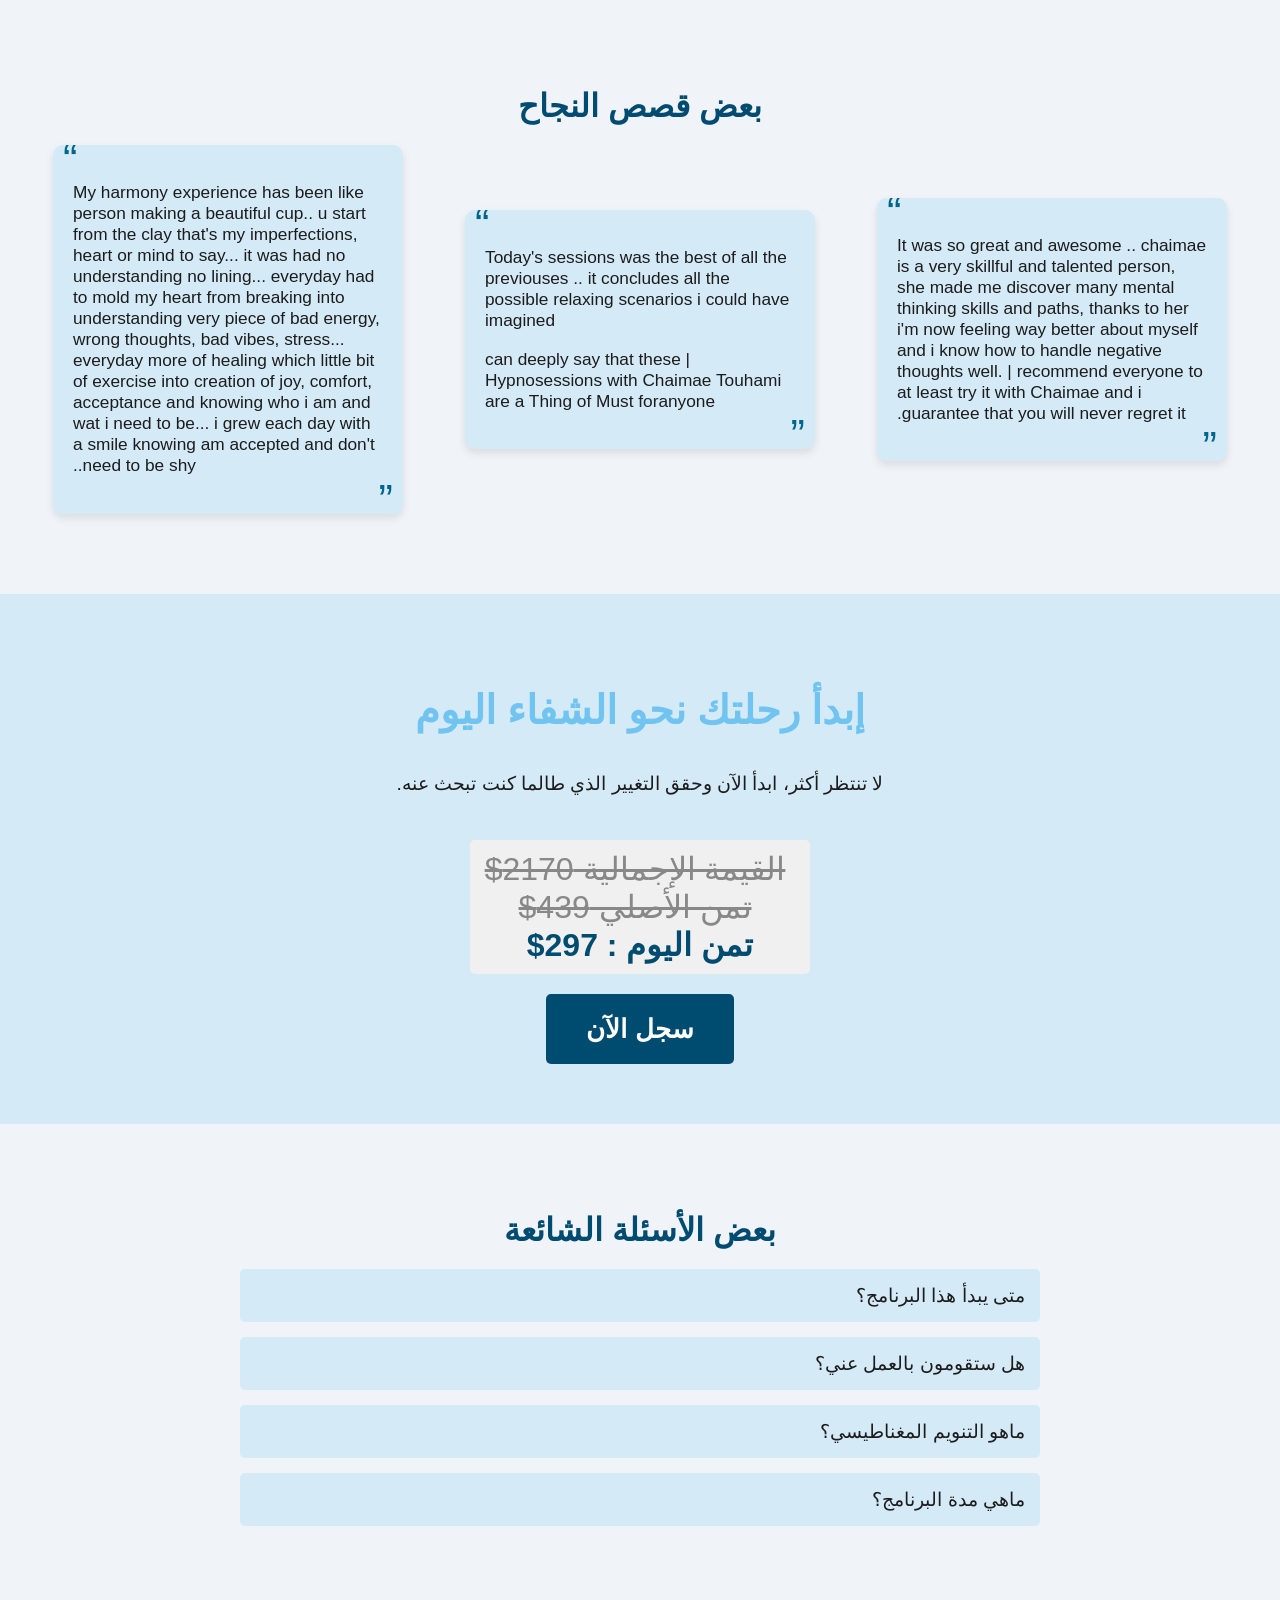
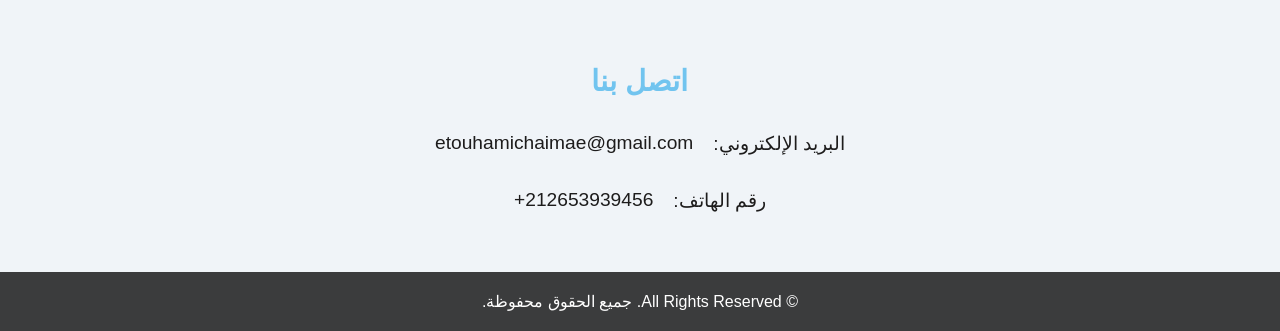
==== commit 985a9376: "deleted the guarentee section" ====
--- a/index.html
+++ b/index.html
@@ -124,14 +124,6 @@
     </section>
     <script src="script.js" defer></script>
 
-    <!-- Money Guarenty -->
-    <section class="guarantee-section">
-        <h2>ضمان استعادة الأموال</h2>
-        <div class="guarantee-content">
-            <img src="images/GuaranteeImage.png" alt="Money Back Guarantee">
-            <p>يمنحك ضماننا لمدة ٣٠ يومًا لتجربة البرنامج بدون مخاطر. نحن على ثقة تامة من أنك ستحصل على نتائج . وإذا لم تحصل على نتائج فسنرد إليك أموالك بالكامل شرط أن تستخدم كلّ ما قدّمت لك لتشافي و تقدّم دليل أنك نفذت كلّ الطرق الموضحة خطوة خطوة خلال ٣٠ يوم</p>
-        </div>
-    </section>
 
     <!-- Success story section -->
     <section class="success-stories-section">
